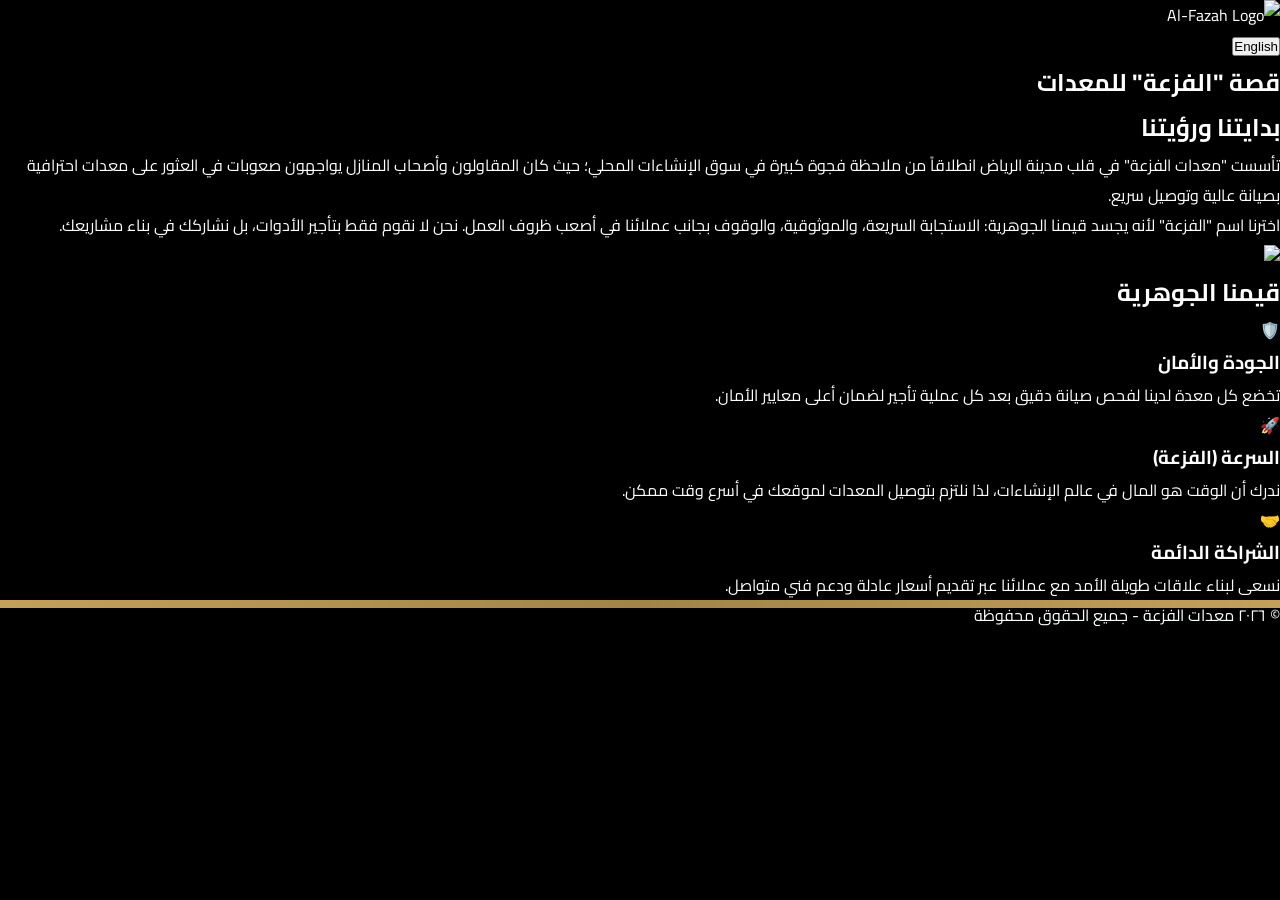
==== about.html @ 29d69b4f "Upload Al-Fazah website files" ====
<!DOCTYPE html>
<html lang="ar" dir="rtl">
<head>
    <meta charset="UTF-8">
    <meta name="viewport" content="width=device-width, initial-scale=1.0">
    <title>من نحن | Al-Fazah About Us</title>
    <link href="https://fonts.googleapis.com/css2?family=Cairo:wght@300;400;700;900&family=Montserrat:wght@300;400;700;900&display=swap" rel="stylesheet">
    <script src="https://cdn.tailwindcss.com"></script>
    <link rel="stylesheet" href="style.css">
</head>
<body class="ar bg-white">

    <nav class="fixed w-full z-50 glass border-b border-gray-200">
        <div class="max-w-7xl mx-auto px-4 h-20 flex justify-between items-center">
            <div class="flex items-center gap-4">
                <img src="images/logo.png" alt="Logo" class="h-12">
                <span class="text-navy font-bold text-xl uppercase font-english">Al-Fazah</span>
            </div>
            <div class="hidden md:flex space-x-8 space-x-reverse font-bold text-navy">
                <a href="index.html">الرئيسية</a>
                <a href="catalog.html">المعدات</a>
                <a href="about.html" class="text-gold">من نحن</a>
                <a href="contact.html">اتصل بنا</a>
            </div>
            <button onclick="toggleLang()" class="btn-primary py-2 px-4 text-sm">English</button>
        </div>
    </nav>

    <section class="pt-32 pb-20 bg-navy text-center px-4">
        <h1 class="text-4xl md:text-6xl font-black text-white mb-4">
            <span class="lang-ar">قصة "الفزعة" للمعدات</span>
            <span class="lang-en hidden">The Al-Fazah Story</span>
        </h1>
        <div class="h-1 w-32 bg-gold mx-auto"></div>
    </section>

    <section class="max-w-7xl mx-auto px-4 py-20 grid grid-cols-1 md:grid-cols-2 gap-16 items-center">
        <div>
            <h2 class="text-3xl font-black text-navy mb-6">
                <span class="lang-ar">بدايتنا ورؤيتنا</span>
                <span class="lang-en hidden">Our Origin & Vision</span>
            </h2>
            <div class="space-y-6 text-gray-600 leading-loose text-lg">
                <p class="lang-ar">
                    تأسست "معدات الفزعة" في قلب مدينة الرياض انطلاقاً من ملاحظة فجوة كبيرة في سوق الإنشاءات المحلي؛ حيث كان المقاولون وأصحاب المنازل يواجهون صعوبات في العثور على معدات احترافية بصيانة عالية وتوصيل سريع.
                </p>
                <p class="lang-ar">
                    اخترنا اسم "الفزعة" لأنه يجسد قيمنا الجوهرية: الاستجابة السريعة، والموثوقية، والوقوف بجانب عملائنا في أصعب ظروف العمل. نحن لا نقوم فقط بتأجير الأدوات، بل نشاركك في بناء مشاريعك.
                </p>
                <p class="lang-en hidden">
                    Al-Fazah Equipment was founded in the heart of Riyadh after identifying a major gap in the local construction market. Contractors and homeowners were struggling to find high-performance, well-maintained tools with reliable delivery.
                </p>
                <p class="lang-en hidden">
                    We chose the name "Al-Fazah" (meaning 'chivalrous assistance') because it embodies our core values: rapid response, reliability, and standing by our clients during their most critical project phases.
                </p>
            </div>
        </div>
        <div class="relative">
            <img src="https://images.unsplash.com/photo-1541888946425-d81bb19480c5?q=80&w=1000" class="rounded-3xl shadow-2xl">
            <div class="absolute -bottom-6 -right-6 bg-gold p-8 rounded-2xl shadow-xl hidden md:block">
                <span class="text-navy font-black text-4xl">+١٠ سنوات</span>
                <p class="text-navy font-bold">خبرة في القطاع</p>
            </div>
        </div>
    </section>

    <section class="bg-gray-50 py-24">
        <div class="max-w-7xl mx-auto px-4 text-center">
            <h2 class="text-4xl font-black text-navy mb-16">
                <span class="lang-ar">قيمنا الجوهرية</span>
                <span class="lang-en hidden">Our Core Values</span>
            </h2>
            <div class="grid grid-cols-1 md:grid-cols-3 gap-12">
                <div class="bg-white p-10 rounded-3xl shadow-sm hover:shadow-xl transition border-t-4 border-gold">
                    <div class="text-5xl mb-6">🛡️</div>
                    <h3 class="text-2xl font-bold text-navy mb-4 lang-ar">الجودة والأمان</h3>
                    <h3 class="text-2xl font-bold text-navy mb-4 lang-en hidden">Safety & Quality</h3>
                    <p class="text-gray-500 lang-ar">تخضع كل معدة لدينا لفحص صيانة دقيق بعد كل عملية تأجير لضمان أعلى معايير الأمان.</p>
                    <p class="text-gray-500 lang-en hidden">Every piece of equipment undergoes rigorous maintenance checks after every rental to ensure peak safety standards.</p>
                </div>
                <div class="bg-white p-10 rounded-3xl shadow-sm hover:shadow-xl transition border-t-4 border-navy">
                    <div class="text-5xl mb-6">🚀</div>
                    <h3 class="text-2xl font-bold text-navy mb-4 lang-ar">السرعة (الفزعة)</h3>
                    <h3 class="text-2xl font-bold text-navy mb-4 lang-en hidden">Speed (The Fazah)</h3>
                    <p class="text-gray-500 lang-ar">ندرك أن الوقت هو المال في عالم الإنشاءات، لذا نلتزم بتوصيل المعدات لموقعك في أسرع وقت ممكن.</p>
                    <p class="text-gray-500 lang-en hidden">We understand that time is money in construction. We commit to delivering tools to your site as fast as humanly possible.</p>
                </div>
                <div class="bg-white p-10 rounded-3xl shadow-sm hover:shadow-xl transition border-t-4 border-gold">
                    <div class="text-5xl mb-6">🤝</div>
                    <h3 class="text-2xl font-bold text-navy mb-4 lang-ar">الشراكة الدائمة</h3>
                    <h3 class="text-2xl font-bold text-navy mb-4 lang-en hidden">Lasting Partnerships</h3>
                    <p class="text-gray-500 lang-ar">نسعى لبناء علاقات طويلة الأمد مع عملائنا عبر تقديم أسعار عادلة ودعم فني متواصل.</p>
                    <p class="text-gray-500 lang-en hidden">We strive to build long-term relationships with our clients through fair pricing and continuous technical support.</p>
                </div>
            </div>
        </div>
    </section>

    <footer class="bg-navy py-12 px-4 border-t-4 border-gold text-center">
        <p class="text-white opacity-70">© ٢٠٢٦ معدات الفزعة - جميع الحقوق محفوظة</p>
    </footer>

    <script src="script.js"></script>
</body>
</html>
---- style.css ----
/* AL-FAZAH EQUIPMENT RENTALS - MASTER STYLESHEET 
   Theme: Industrial Black & Gold
   Bilingual: Arabic (RTL) & English (LTR)
*/

/* --- 1. VARIABLES & CORE --- */
:root {
    --gold: #c5a059;
    --gold-dark: #a38446;
    --black: #000000;
    --surface: #0a0a0a;
    --card-bg: #121212;
    --white: #ffffff;
    --gray-text: #888888;
    --border-color: rgba(197, 160, 89, 0.2);
    --font-ar: 'Cairo', sans-serif;
    --font-en: 'Montserrat', sans-serif;
    --transition: 0.4s cubic-bezier(0.165, 0.84, 0.44, 1);
}

/* --- 2. BASE RESET --- */
* {
    margin: 0;
    padding: 0;
    box-sizing: border-box;
}

html {
    scroll-behavior: smooth;
    overflow-x: hidden;
}

body {
    background-color: var(--black);
    color: var(--white);
    transition: background-color 0.5s ease;
}

body.ar { font-family: var(--font-ar); direction: rtl; }
body.en { font-family: var(--font-en); direction: ltr; }

/* --- 3. NAVIGATION --- */
.navbar {
    background: rgba(0, 0, 0, 0.9);
    backdrop-filter: blur(15px);
    border-bottom: 1px solid var(--border-color);
    transition: var(--transition);
}

.logo-icon {
    filter: drop-shadow(0 0 5px rgba(197, 160, 89, 0.5));
}

/* --- 4. HERO SECTION --- */
.hero-bg {
    background: linear-gradient(rgba(0, 0, 0, 0.75), rgba(0, 0, 0, 0.9)), 
                url('https://images.unsplash.com/photo-1581094794329-c8112a89af12?q=80&w=2000');
    background-size: cover;
    background-position: center;
    background-attachment: fixed;
}

.hero-title {
    line-height: 1.1;
    letter-spacing: -2px;
}

/* --- 5. COMPONENT: TOOL CARDS --- */
.tool-card {
    background: var(--card-bg);
    border: 1px solid rgba(255, 255, 255, 0.05);
    border-radius: 16px;
    transition: var(--transition);
    position: relative;
}

.tool-card::before {
    content: "";
    position: absolute;
    top: 0; left: 0; right: 0; bottom: 0;
    border-radius: 16px;
    border: 2px solid transparent;
    transition: var(--transition);
}

.tool-card:hover {
    transform: translateY(-10px);
    background: #181818;
}

.tool-card:hover::before {
    border-color: var(--gold);
}

.tool-img-container {
    height: 240px;
    overflow: hidden;
    border-radius: 14px 14px 0 0;
}

.tool-img {
    width: 100%;
    height: 100%;
    object-fit: cover;
    opacity: 0.8;
    transition: transform 0.6s ease;
}

.tool-card:hover .tool-img {
    transform: scale(1.1);
    opacity: 1;
}

/* --- 6. INTERACTIVE ELEMENTS --- */
.btn-gold {
    background: var(--gold);
    color: var(--black);
    position: relative;
    overflow: hidden;
    z-index: 1;
}

.btn-gold::after {
    content: "";
    position: absolute;
    bottom: 0; left: 0; width: 100%; height: 0;
    background: var(--white);
    transition: var(--transition);
    z-index: -1;
}

.btn-gold:hover::after {
    height: 100%;
}

.search-container {
    border: 2px solid var(--gold);
    box-shadow: 0 0 15px rgba(197, 160, 89, 0.1);
    transition: var(--transition);
}

.search-container:focus-within {
    box-shadow: 0 0 25px rgba(197, 160, 89, 0.3);
    border-color: var(--white);
}

/* --- 7. FAQ & ACCORDION --- */
.faq-item {
    background: #0f0f0f;
    border-right: 4px solid var(--gold);
    transition: var(--transition);
}

body.en .faq-item {
    border-right: none;
    border-left: 4px solid var(--gold);
}

.faq-item:hover {
    background: #151515;
    transform: translateX(-5px);
}

body.en .faq-item:hover {
    transform: translateX(5px);
}

/* --- 8. FOOTER STYLING --- */
footer {
    position: relative;
    overflow: hidden;
}

footer::before {
    content: "";
    position: absolute;
    top: 0; left: 0; width: 100%; height: 8px;
    background: linear-gradient(90deg, var(--gold), var(--gold-dark), var(--gold));
}

/* --- 9. ANIMATIONS --- */
@keyframes fadeInUp {
    from { opacity: 0; transform: translateY(30px); }
    to { opacity: 1; transform: translateY(0); }
}

.reveal {
    animation: fadeInUp 0.8s ease forwards;
}

/* --- 10. RESPONSIVE ADJUSTMENTS --- */
@media (max-width: 768px) {
    .navbar { height: 75px; }
    .hero-title { font-size: 3rem !important; }
    .tool-card { margin-bottom: 20px; }
    .wa-float {
        bottom: 20px;
        right: 20px;
        width: 55px;
        height: 55px;
    }
}

/* Utilities */
.hidden { display: none !important; }
.text-gold { color: var(--gold); }
.bg-surface { background-color: var(--surface); }
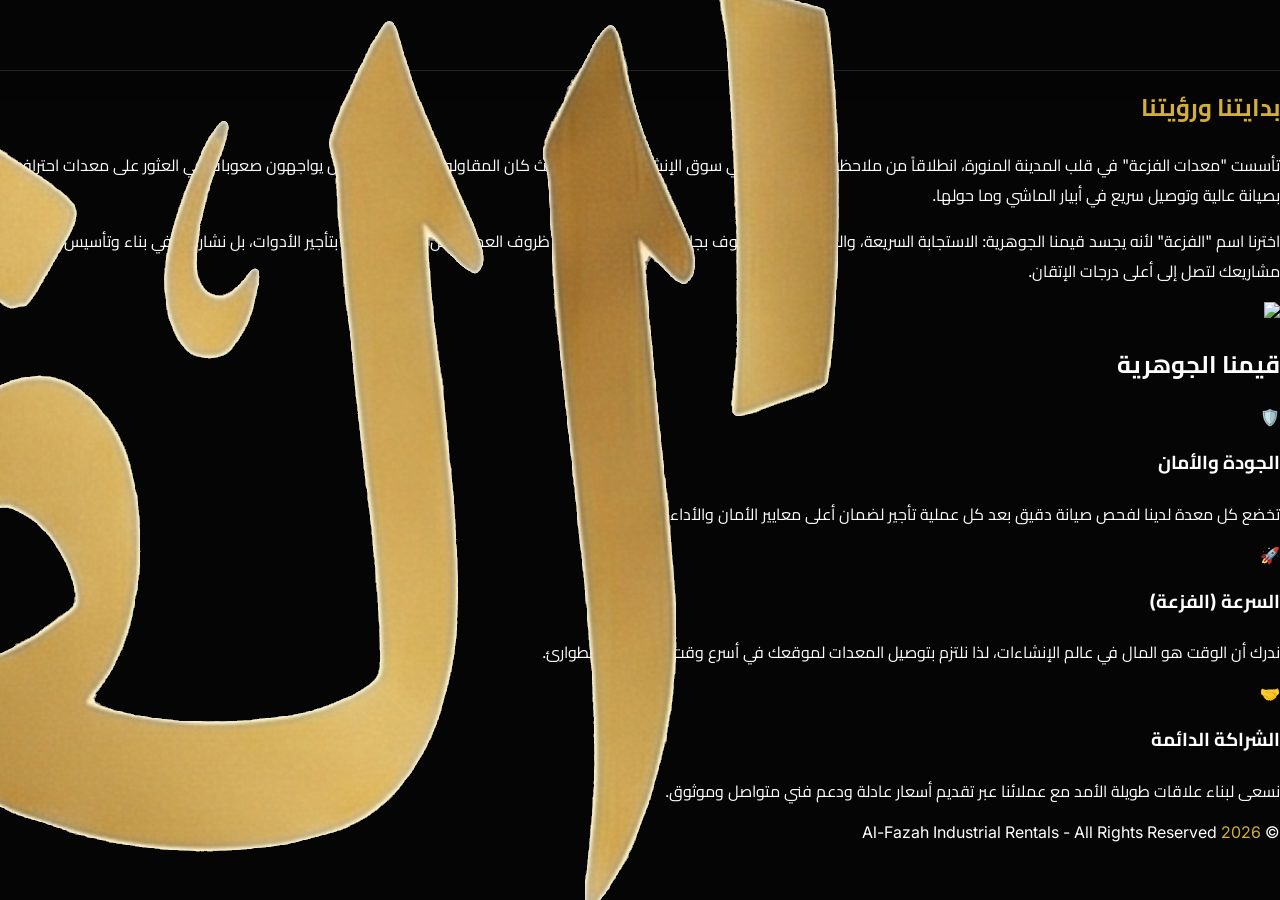
==== commit d7754048: "Maximized aesthetics, modern UI/UX with smooth animations and better structural organization" ====
--- a/about.html
+++ b/about.html
@@ -2,102 +2,147 @@
 <html lang="ar" dir="rtl">
 <head>
     <meta charset="UTF-8">
-    <meta name="viewport" content="width=device-width, initial-scale=1.0">
+    <meta name="viewport" content="width=device-width, initial-scale=1.0, maximum-scale=1.0, user-scalable=no">
     <title>من نحن | Al-Fazah About Us</title>
-    <link href="https://fonts.googleapis.com/css2?family=Cairo:wght@300;400;700;900&family=Montserrat:wght@300;400;700;900&display=swap" rel="stylesheet">
+    
+    <link href="https://fonts.googleapis.com/css2?family=Cairo:wght@400;700;900&family=Montserrat:wght@400;700;900&family=Inter:wght@400;700;900&display=swap" rel="stylesheet">
     <script src="https://cdn.tailwindcss.com"></script>
     <link rel="stylesheet" href="style.css">
+    <script>
+        tailwind.config = {
+            theme: {
+                extend: {
+                    colors: {
+                        gold: '#d4af37',
+                    }
+                }
+            }
+        }
+    </script>
 </head>
-<body class="ar bg-white">
+<body class="ar dark-theme">
 
-    <nav class="fixed w-full z-50 glass border-b border-gray-200">
-        <div class="max-w-7xl mx-auto px-4 h-20 flex justify-between items-center">
-            <div class="flex items-center gap-4">
-                <img src="images/logo.png" alt="Logo" class="h-12">
-                <span class="text-navy font-bold text-xl uppercase font-english">Al-Fazah</span>
-            </div>
-            <div class="hidden md:flex space-x-8 space-x-reverse font-bold text-navy">
-                <a href="index.html">الرئيسية</a>
-                <a href="catalog.html">المعدات</a>
-                <a href="about.html" class="text-gold">من نحن</a>
-                <a href="contact.html">اتصل بنا</a>
-            </div>
-            <button onclick="toggleLang()" class="btn-primary py-2 px-4 text-sm">English</button>
+    <nav class="navbar scrolled">
+        <div class="flex items-center gap-4">
+            <a href="index.html" class="flex items-center gap-3 hover:scale-105 transition-transform duration-300">
+                <img src="logo.png" alt="Logo" class="h-10 md:h-12 drop-shadow-md">
+                <span class="font-black text-2xl tracking-tight lang-ar text-gold">الفزعة</span>
+                <span class="font-black text-2xl tracking-widest lang-en hidden text-gold uppercase">FAZAH</span>
+            </a>
+        </div>
+        <div class="hidden md:flex gap-8 font-bold items-center">
+            <a href="index.html" class="hover:text-gold transition">الرئيسية <span class="lang-en hidden absolute -top-10">Home</span></a>
+            <a href="about.html" class="text-gold hover:text-white transition">من نحن <span class="lang-en hidden absolute -top-10">About</span></a>
+        </div>
+        <div class="flex items-center gap-3">
+            <button onclick="toggleTheme()" class="w-10 h-10 rounded-full border border-gold/50 flex items-center justify-center text-gold hover:bg-gold hover:text-black transition shadow-[0_0_15px_rgba(212,175,55,0.2)]" id="theme-icon">
+                <svg class="w-5 h-5 mx-auto" fill="none" stroke="currentColor" viewBox="0 0 24 24"><path stroke-linecap="round" stroke-linejoin="round" stroke-width="2" d="M20.354 15.354A9 9 0 018.646 3.646 9.003 9.003 0 0012 21a9.003 9.003 0 008.354-5.646z"></path></svg>
+            </button>
+            <button onclick="toggleLang()" class="px-5 py-2 border border-gold rounded-full text-xs font-black text-gold lang-switch-btn hover:bg-gold hover:text-black transition shadow-[0_0_15px_rgba(212,175,55,0.2)] uppercase tracking-wider">English</button>
         </div>
     </nav>
 
-    <section class="pt-32 pb-20 bg-navy text-center px-4">
-        <h1 class="text-4xl md:text-6xl font-black text-white mb-4">
-            <span class="lang-ar">قصة "الفزعة" للمعدات</span>
-            <span class="lang-en hidden">The Al-Fazah Story</span>
-        </h1>
-        <div class="h-1 w-32 bg-gold mx-auto"></div>
+    <section class="pt-32 pb-20 bg-[var(--bg-secondary)] border-b border-[var(--border)] text-center px-4 relative overflow-hidden">
+        <div class="absolute inset-0 bg-[url('https://images.unsplash.com/photo-1541888946425-d81bb19480c5?q=80&w=2000')] bg-cover bg-center opacity-10"></div>
+        <div class="absolute inset-0 bg-gradient-to-t from-[var(--bg-secondary)] to-transparent"></div>
+        
+        <div class="relative z-10 reveal">
+            <h1 class="text-5xl md:text-7xl font-black mb-6 mt-10">
+                <span class="lang-ar text-transparent bg-clip-text bg-gradient-to-r from-gold to-yellow-500">قصة معدات الفزعة</span>
+                <span class="lang-en hidden text-transparent bg-clip-text bg-gradient-to-r from-gold to-yellow-500 uppercase tracking-tight">The Al-Fazah Story</span>
+            </h1>
+            <div class="h-1.5 w-32 bg-gold mx-auto rounded-full shadow-[0_0_15px_rgba(212,175,55,0.6)]"></div>
+        </div>
     </section>
 
-    <section class="max-w-7xl mx-auto px-4 py-20 grid grid-cols-1 md:grid-cols-2 gap-16 items-center">
-        <div>
-            <h2 class="text-3xl font-black text-navy mb-6">
+    <section class="max-w-7xl mx-auto px-6 py-24 grid grid-cols-1 md:grid-cols-2 gap-16 items-center">
+        <div class="reveal delay-100">
+            <h2 class="text-4xl font-black mb-8 text-gold drop-shadow-sm">
                 <span class="lang-ar">بدايتنا ورؤيتنا</span>
-                <span class="lang-en hidden">Our Origin & Vision</span>
+                <span class="lang-en hidden tracking-tight">Our Origin & Vision</span>
             </h2>
-            <div class="space-y-6 text-gray-600 leading-loose text-lg">
+            <div class="space-y-6 text-[var(--text-main)] opacity-80 leading-loose text-lg font-bold">
                 <p class="lang-ar">
-                    تأسست "معدات الفزعة" في قلب مدينة الرياض انطلاقاً من ملاحظة فجوة كبيرة في سوق الإنشاءات المحلي؛ حيث كان المقاولون وأصحاب المنازل يواجهون صعوبات في العثور على معدات احترافية بصيانة عالية وتوصيل سريع.
+                    تأسست "معدات الفزعة" في قلب المدينة المنورة، انطلاقاً من ملاحظة فجوة كبيرة في سوق الإنشاءات المحلي؛ حيث كان المقاولون وأصحاب المنازل يواجهون صعوبات في العثور على معدات احترافية بصيانة عالية وتوصيل سريع في أبيار الماشي وما حولها.
                 </p>
                 <p class="lang-ar">
-                    اخترنا اسم "الفزعة" لأنه يجسد قيمنا الجوهرية: الاستجابة السريعة، والموثوقية، والوقوف بجانب عملائنا في أصعب ظروف العمل. نحن لا نقوم فقط بتأجير الأدوات، بل نشاركك في بناء مشاريعك.
+                    اخترنا اسم "الفزعة" لأنه يجسد قيمنا الجوهرية: الاستجابة السريعة، والموثوقية، والوقوف بجانب عملائنا في أصعب ظروف العمل. نحن لا نقوم فقط بتأجير الأدوات، بل نشاركك في بناء وتأسيس مشاريعك لتصل إلى أعلى درجات الإتقان.
                 </p>
                 <p class="lang-en hidden">
-                    Al-Fazah Equipment was founded in the heart of Riyadh after identifying a major gap in the local construction market. Contractors and homeowners were struggling to find high-performance, well-maintained tools with reliable delivery.
+                    Al-Fazah Equipment was founded in the heart of Medina, specifically identifying a major gap around Abyar Al Mashi. Contractors and homeowners were struggling to find high-performance, well-maintained tools with reliable and swift delivery.
                 </p>
                 <p class="lang-en hidden">
-                    We chose the name "Al-Fazah" (meaning 'chivalrous assistance') because it embodies our core values: rapid response, reliability, and standing by our clients during their most critical project phases.
+                    We chose the name "Al-Fazah" (meaning 'chivalrous assistance' in Arabic) because it perfectly embodies our core values: rapid response, reliability, and standing unconditionally by our clients during their most critical project phases.
                 </p>
             </div>
         </div>
-        <div class="relative">
-            <img src="https://images.unsplash.com/photo-1541888946425-d81bb19480c5?q=80&w=1000" class="rounded-3xl shadow-2xl">
-            <div class="absolute -bottom-6 -right-6 bg-gold p-8 rounded-2xl shadow-xl hidden md:block">
-                <span class="text-navy font-black text-4xl">+١٠ سنوات</span>
-                <p class="text-navy font-bold">خبرة في القطاع</p>
+        <div class="relative reveal delay-200">
+            <div class="absolute -inset-4 bg-gradient-to-tr from-gold/30 to-transparent rounded-3xl blur-xl"></div>
+            <img src="https://images.unsplash.com/photo-1541888946425-d81bb19480c5?q=80&w=1000" class="rounded-3xl shadow-[0_20px_50px_rgba(0,0,0,0.5)] relative z-10 border border-white/10">
+            <div class="absolute -bottom-10 -right-10 bg-gradient-to-br from-gold to-yellow-600 p-8 rounded-3xl shadow-2xl hidden lg:block z-20 border border-yellow-300/30 transform hover:-translate-y-2 transition duration-500">
+                <span class="text-black font-black text-5xl tabular-nums leading-none">+١٠</span>
+                <p class="text-black/80 font-black mt-2 text-lg leading-tight w-24">
+                    <span class="lang-ar">سنوات خبرة</span>
+                    <span class="lang-en hidden leading-tight">Years<br>Exp</span>
+                </p>
             </div>
         </div>
     </section>
 
-    <section class="bg-gray-50 py-24">
-        <div class="max-w-7xl mx-auto px-4 text-center">
-            <h2 class="text-4xl font-black text-navy mb-16">
+    <section class="bg-[var(--bg-secondary)] py-32 border-y border-[var(--border)] overflow-hidden">
+        <div class="max-w-7xl mx-auto px-6 text-center">
+            <h2 class="text-4xl md:text-5xl font-black mb-20 text-transparent bg-clip-text bg-gradient-to-r from-gold to-yellow-500 reveal">
                 <span class="lang-ar">قيمنا الجوهرية</span>
-                <span class="lang-en hidden">Our Core Values</span>
+                <span class="lang-en hidden uppercase tracking-widest">Our Core Values</span>
             </h2>
-            <div class="grid grid-cols-1 md:grid-cols-3 gap-12">
-                <div class="bg-white p-10 rounded-3xl shadow-sm hover:shadow-xl transition border-t-4 border-gold">
-                    <div class="text-5xl mb-6">🛡️</div>
-                    <h3 class="text-2xl font-bold text-navy mb-4 lang-ar">الجودة والأمان</h3>
-                    <h3 class="text-2xl font-bold text-navy mb-4 lang-en hidden">Safety & Quality</h3>
-                    <p class="text-gray-500 lang-ar">تخضع كل معدة لدينا لفحص صيانة دقيق بعد كل عملية تأجير لضمان أعلى معايير الأمان.</p>
-                    <p class="text-gray-500 lang-en hidden">Every piece of equipment undergoes rigorous maintenance checks after every rental to ensure peak safety standards.</p>
+            
+            <div class="grid grid-cols-1 md:grid-cols-3 gap-10">
+                <div class="bg-[var(--bg-card)] p-12 rounded-3xl shadow-lg border border-[var(--border)] hover:-translate-y-4 hover:border-gold hover:shadow-[0_20px_40px_rgba(212,175,55,0.15)] transition-all duration-500 relative group reveal delay-100">
+                    <div class="absolute top-0 left-0 w-full h-1 bg-gradient-to-r from-transparent via-gold to-transparent opacity-0 group-hover:opacity-100 transition duration-500"></div>
+                    <div class="text-6xl mb-8 group-hover:scale-110 transition-transform duration-500 drop-shadow-[0_0_15px_rgba(212,175,55,0.4)]">🛡️</div>
+                    <h3 class="text-2xl font-black text-[var(--text-main)] mb-6">
+                        <span class="lang-ar">الجودة والأمان</span>
+                        <span class="lang-en hidden">Safety & Quality</span>
+                    </h3>
+                    <p class="text-[var(--text-main)] opacity-60 font-bold leading-relaxed">
+                        <span class="lang-ar">تخضع كل معدة لدينا لفحص صيانة دقيق بعد كل عملية تأجير لضمان أعلى معايير الأمان والأداء الصارم.</span>
+                        <span class="lang-en hidden">Every piece of equipment undergoes rigorous maintenance checks after every rental to ensure absolute peak safety standards.</span>
+                    </p>
                 </div>
-                <div class="bg-white p-10 rounded-3xl shadow-sm hover:shadow-xl transition border-t-4 border-navy">
-                    <div class="text-5xl mb-6">🚀</div>
-                    <h3 class="text-2xl font-bold text-navy mb-4 lang-ar">السرعة (الفزعة)</h3>
-                    <h3 class="text-2xl font-bold text-navy mb-4 lang-en hidden">Speed (The Fazah)</h3>
-                    <p class="text-gray-500 lang-ar">ندرك أن الوقت هو المال في عالم الإنشاءات، لذا نلتزم بتوصيل المعدات لموقعك في أسرع وقت ممكن.</p>
-                    <p class="text-gray-500 lang-en hidden">We understand that time is money in construction. We commit to delivering tools to your site as fast as humanly possible.</p>
+                
+                <div class="bg-[var(--bg-card)] p-12 rounded-3xl shadow-lg border border-[var(--border)] hover:-translate-y-4 hover:border-gold hover:shadow-[0_20px_40px_rgba(212,175,55,0.15)] transition-all duration-500 relative group reveal delay-200">
+                    <div class="absolute top-0 left-0 w-full h-1 bg-gradient-to-r from-transparent via-gold to-transparent opacity-0 group-hover:opacity-100 transition duration-500"></div>
+                    <div class="text-6xl mb-8 group-hover:scale-110 transition-transform duration-500 drop-shadow-[0_0_15px_rgba(212,175,55,0.4)]">🚀</div>
+                    <h3 class="text-2xl font-black text-[var(--text-main)] mb-6">
+                        <span class="lang-ar">السرعة (الفزعة)</span>
+                        <span class="lang-en hidden">Speed (The Fazah)</span>
+                    </h3>
+                    <p class="text-[var(--text-main)] opacity-60 font-bold leading-relaxed">
+                        <span class="lang-ar">ندرك أن الوقت هو المال في عالم الإنشاءات، لذا نلتزم بتوصيل المعدات لموقعك في أسرع وقت وتلبية نداء الطوارئ.</span>
+                        <span class="lang-en hidden">Time is money in construction. We commit to delivering standard tools to your site as fast as humanly possible.</span>
+                    </p>
                 </div>
-                <div class="bg-white p-10 rounded-3xl shadow-sm hover:shadow-xl transition border-t-4 border-gold">
-                    <div class="text-5xl mb-6">🤝</div>
-                    <h3 class="text-2xl font-bold text-navy mb-4 lang-ar">الشراكة الدائمة</h3>
-                    <h3 class="text-2xl font-bold text-navy mb-4 lang-en hidden">Lasting Partnerships</h3>
-                    <p class="text-gray-500 lang-ar">نسعى لبناء علاقات طويلة الأمد مع عملائنا عبر تقديم أسعار عادلة ودعم فني متواصل.</p>
-                    <p class="text-gray-500 lang-en hidden">We strive to build long-term relationships with our clients through fair pricing and continuous technical support.</p>
+                
+                <div class="bg-[var(--bg-card)] p-12 rounded-3xl shadow-lg border border-[var(--border)] hover:-translate-y-4 hover:border-gold hover:shadow-[0_20px_40px_rgba(212,175,55,0.15)] transition-all duration-500 relative group reveal delay-300">
+                    <div class="absolute top-0 left-0 w-full h-1 bg-gradient-to-r from-transparent via-gold to-transparent opacity-0 group-hover:opacity-100 transition duration-500"></div>
+                    <div class="text-6xl mb-8 group-hover:scale-110 transition-transform duration-500 drop-shadow-[0_0_15px_rgba(212,175,55,0.4)]">🤝</div>
+                    <h3 class="text-2xl font-black text-[var(--text-main)] mb-6">
+                        <span class="lang-ar">الشراكة الدائمة</span>
+                        <span class="lang-en hidden">Lasting Partners</span>
+                    </h3>
+                    <p class="text-[var(--text-main)] opacity-60 font-bold leading-relaxed">
+                        <span class="lang-ar">نسعى لبناء علاقات طويلة الأمد مع عملائنا عبر تقديم أسعار عادلة ودعم فني متواصل وموثوق.</span>
+                        <span class="lang-en hidden">We strive to build long-lasting relationships with our clients through fair pricing, transparent deals, and solid support.</span>
+                    </p>
                 </div>
             </div>
         </div>
     </section>
 
-    <footer class="bg-navy py-12 px-4 border-t-4 border-gold text-center">
-        <p class="text-white opacity-70">© ٢٠٢٦ معدات الفزعة - جميع الحقوق محفوظة</p>
+    <footer class="bg-[#050505] border-t border-gold/20 pt-10 pb-10 px-6 text-center text-gray-400">
+        <p class="text-xs font-black tracking-widest opacity-60">
+            © <span class="text-gold">2026</span> Al-Fazah Industrial Rentals - All Rights Reserved
+        </p>
     </footer>
 
     <script src="script.js"></script>
--- a/style.css
+++ b/style.css
@@ -1,207 +1,176 @@
-/* AL-FAZAH EQUIPMENT RENTALS - MASTER STYLESHEET 
-   Theme: Industrial Black & Gold
-   Bilingual: Arabic (RTL) & English (LTR)
-*/
-
-/* --- 1. VARIABLES & CORE --- */
+/* --- ROOT VARIABLES --- */
 :root {
-    --gold: #c5a059;
-    --gold-dark: #a38446;
-    --black: #000000;
-    --surface: #0a0a0a;
-    --card-bg: #121212;
-    --white: #ffffff;
-    --gray-text: #888888;
-    --border-color: rgba(197, 160, 89, 0.2);
-    --font-ar: 'Cairo', sans-serif;
-    --font-en: 'Montserrat', sans-serif;
-    --transition: 0.4s cubic-bezier(0.165, 0.84, 0.44, 1);
+    --gold: #d4af37;
+    --gold-dark: #b5952f;
+    --transition: 0.4s cubic-bezier(0.4, 0, 0.2, 1);
 }
 
-/* --- 2. BASE RESET --- */
-* {
-    margin: 0;
-    padding: 0;
-    box-sizing: border-box;
+body.dark-theme {
+    --bg-primary: #050505;
+    --bg-secondary: #0a0a0a;
+    --bg-card: #141414;
+    --text-main: #ffffff;
+    --border: #222222;
+    --nav-bg: rgba(5, 5, 5, 0.7);
+    --hero-overlay: rgba(0, 0, 0, 0.85);
 }
 
-html {
-    scroll-behavior: smooth;
-    overflow-x: hidden;
+body.light-theme {
+    --bg-primary: #ffffff;
+    --bg-secondary: #f4f4f5;
+    --bg-card: #ffffff;
+    --text-main: #09090b;
+    --border: #e4e4e7;
+    --nav-bg: rgba(255, 255, 255, 0.85);
+    --hero-overlay: rgba(255, 255, 255, 0.8);
 }
 
 body {
-    background-color: var(--black);
-    color: var(--white);
-    transition: background-color 0.5s ease;
+    background-color: var(--bg-primary);
+    color: var(--text-main);
+    transition: background-color var(--transition), color var(--transition);
+    font-family: 'Inter', 'Cairo', sans-serif;
+    margin: 0;
+    overflow-x: hidden;
+    scroll-behavior: smooth;
+    -webkit-tap-highlight-color: transparent;
 }
 
-body.ar { font-family: var(--font-ar); direction: rtl; }
-body.en { font-family: var(--font-en); direction: ltr; }
-
-/* --- 3. NAVIGATION --- */
-.navbar {
-    background: rgba(0, 0, 0, 0.9);
-    backdrop-filter: blur(15px);
-    border-bottom: 1px solid var(--border-color);
-    transition: var(--transition);
+/* Custom Scrollbar */
+::-webkit-scrollbar {
+    width: 10px;
+}
+::-webkit-scrollbar-track {
+    background: var(--bg-primary);
+}
+::-webkit-scrollbar-thumb {
+    background: #333;
+    border-radius: 5px;
+}
+::-webkit-scrollbar-thumb:hover {
+    background: var(--gold);
 }
 
-.logo-icon {
-    filter: drop-shadow(0 0 5px rgba(197, 160, 89, 0.5));
+body.en { font-family: 'Montserrat', sans-serif; }
+
+/* Letter spacing for Arabic and English */
+.ar .location-text { letter-spacing: 0px; word-spacing: 2px; }
+.en .location-text { letter-spacing: 1.5px; }
+
+/* text-gold override for Tailwind */
+.text-gold { color: var(--gold); }
+.bg-gold { background-color: var(--gold); }
+.border-gold { border-color: var(--gold); }
+
+/* --- PREMIUM TURBO LOADER --- */
+#loader-wrapper {
+    position: fixed;
+    inset: 0;
+    background: #000;
+    display: flex;
+    flex-direction: column;
+    justify-content: center;
+    align-items: center;
+    z-index: 99999;
+    transition: opacity 0.8s ease, visibility 0.8s ease;
 }
 
-/* --- 4. HERO SECTION --- */
-.hero-bg {
-    background: linear-gradient(rgba(0, 0, 0, 0.75), rgba(0, 0, 0, 0.9)), 
-                url('https://images.unsplash.com/photo-1581094794329-c8112a89af12?q=80&w=2000');
-    background-size: cover;
-    background-position: center;
-    background-attachment: fixed;
+.loader-content { 
+    position: relative;
+    display: flex;
+    justify-content: center;
+    align-items: center;
+    width: 150px;
+    height: 150px;
 }
 
-.hero-title {
-    line-height: 1.1;
-    letter-spacing: -2px;
+.spinner {
+    position: absolute;
+    width: 130px; 
+    height: 130px;
+    border: 3px solid rgba(212, 175, 55, 0.1);
+    border-top: 3px solid var(--gold);
+    border-radius: 50%;
+    animation: spin 1s cubic-bezier(0.68, -0.55, 0.265, 1.55) infinite;
 }
 
-/* --- 5. COMPONENT: TOOL CARDS --- */
-.tool-card {
-    background: var(--card-bg);
-    border: 1px solid rgba(255, 255, 255, 0.05);
-    border-radius: 16px;
-    transition: var(--transition);
-    position: relative;
+.loader-logo { 
+    width: 70px; 
+    z-index: 10;
+    filter: drop-shadow(0 0 15px rgba(212, 175, 55, 0.5));
+    animation: pulse 1.5s ease-in-out infinite;
 }
 
-.tool-card::before {
-    content: "";
-    position: absolute;
-    top: 0; left: 0; right: 0; bottom: 0;
-    border-radius: 16px;
-    border: 2px solid transparent;
-    transition: var(--transition);
+@keyframes spin { 0% { transform: rotate(0deg); } 100% { transform: rotate(360deg); } }
+@keyframes pulse { 0%, 100% { transform: scale(1); opacity: 0.7; } 50% { transform: scale(1.15); opacity: 1; filter: drop-shadow(0 0 25px rgba(212, 175, 55, 0.8)); } }
+#loader-wrapper.fade-out { opacity: 0; visibility: hidden; }
+
+/* --- UI COMPONENTS --- */
+.navbar {
+    background: var(--nav-bg);
+    backdrop-filter: blur(16px);
+    -webkit-backdrop-filter: blur(16px);
+    border-bottom: 1px solid var(--border);
+    height: 80px;
+    position: fixed;
+    width: 100%; top: 0; z-index: 1000;
+    display: flex; align-items: center; justify-content: space-between;
+    padding: 0 5%;
+    transition: all 0.3s ease;
+}
+.navbar.scrolled {
+    height: 70px;
+    background: var(--bg-primary);
+    box-shadow: 0 4px 30px rgba(0, 0, 0, 0.1);
 }
 
-.tool-card:hover {
-    transform: translateY(-10px);
-    background: #181818;
+.btn-gold {
+    background: linear-gradient(135deg, var(--gold), var(--gold-dark));
+    color: #000;
+    padding: 14px 32px;
+    border-radius: 12px;
+    font-weight: 900;
+    display: inline-block;
+    transition: 0.4s ease-out;
+    cursor: pointer;
+    border: none;
+    text-transform: uppercase;
+    letter-spacing: 1px;
+}
+.btn-gold:hover {
+    transform: translateY(-3px) scale(1.02);
+    box-shadow: 0 10px 25px rgba(212, 175, 55, 0.4);
+}
+.btn-gold:active {
+    transform: translateY(1px);
 }
 
-.tool-card:hover::before {
+.hidden { display: none !important; }
+
+/* Reveal Animation Classes */
+.reveal {
+    opacity: 0;
+    transform: translateY(40px);
+    transition: all 0.8s cubic-bezier(0.5, 0, 0, 1);
+}
+.reveal.active {
+    opacity: 1;
+    transform: translateY(0);
+}
+.delay-100 { transition-delay: 100ms; }
+.delay-200 { transition-delay: 200ms; }
+.delay-300 { transition-delay: 300ms; }
+/* Tool cards */
+.tool-card {
+    background: var(--bg-card);
+    border: 1px solid var(--border);
+    border-radius: 24px;
+    overflow: hidden;
+    transition: all 0.4s ease;
+    box-shadow: 0 10px 30px -10px rgba(0,0,0,0.5);
+}
+.tool-card:hover {
     border-color: var(--gold);
-}
-
-.tool-img-container {
-    height: 240px;
-    overflow: hidden;
-    border-radius: 14px 14px 0 0;
-}
-
-.tool-img {
-    width: 100%;
-    height: 100%;
-    object-fit: cover;
-    opacity: 0.8;
-    transition: transform 0.6s ease;
-}
-
-.tool-card:hover .tool-img {
-    transform: scale(1.1);
-    opacity: 1;
-}
-
-/* --- 6. INTERACTIVE ELEMENTS --- */
-.btn-gold {
-    background: var(--gold);
-    color: var(--black);
-    position: relative;
-    overflow: hidden;
-    z-index: 1;
-}
-
-.btn-gold::after {
-    content: "";
-    position: absolute;
-    bottom: 0; left: 0; width: 100%; height: 0;
-    background: var(--white);
-    transition: var(--transition);
-    z-index: -1;
-}
-
-.btn-gold:hover::after {
-    height: 100%;
-}
-
-.search-container {
-    border: 2px solid var(--gold);
-    box-shadow: 0 0 15px rgba(197, 160, 89, 0.1);
-    transition: var(--transition);
-}
-
-.search-container:focus-within {
-    box-shadow: 0 0 25px rgba(197, 160, 89, 0.3);
-    border-color: var(--white);
-}
-
-/* --- 7. FAQ & ACCORDION --- */
-.faq-item {
-    background: #0f0f0f;
-    border-right: 4px solid var(--gold);
-    transition: var(--transition);
-}
-
-body.en .faq-item {
-    border-right: none;
-    border-left: 4px solid var(--gold);
-}
-
-.faq-item:hover {
-    background: #151515;
-    transform: translateX(-5px);
-}
-
-body.en .faq-item:hover {
-    transform: translateX(5px);
-}
-
-/* --- 8. FOOTER STYLING --- */
-footer {
-    position: relative;
-    overflow: hidden;
-}
-
-footer::before {
-    content: "";
-    position: absolute;
-    top: 0; left: 0; width: 100%; height: 8px;
-    background: linear-gradient(90deg, var(--gold), var(--gold-dark), var(--gold));
-}
-
-/* --- 9. ANIMATIONS --- */
-@keyframes fadeInUp {
-    from { opacity: 0; transform: translateY(30px); }
-    to { opacity: 1; transform: translateY(0); }
-}
-
-.reveal {
-    animation: fadeInUp 0.8s ease forwards;
-}
-
-/* --- 10. RESPONSIVE ADJUSTMENTS --- */
-@media (max-width: 768px) {
-    .navbar { height: 75px; }
-    .hero-title { font-size: 3rem !important; }
-    .tool-card { margin-bottom: 20px; }
-    .wa-float {
-        bottom: 20px;
-        right: 20px;
-        width: 55px;
-        height: 55px;
-    }
-}
-
-/* Utilities */
-.hidden { display: none !important; }
-.text-gold { color: var(--gold); }
-.bg-surface { background-color: var(--surface); }+    transform: translateY(-8px);
+    box-shadow: 0 20px 40px -10px rgba(212, 175, 55, 0.2);
+}
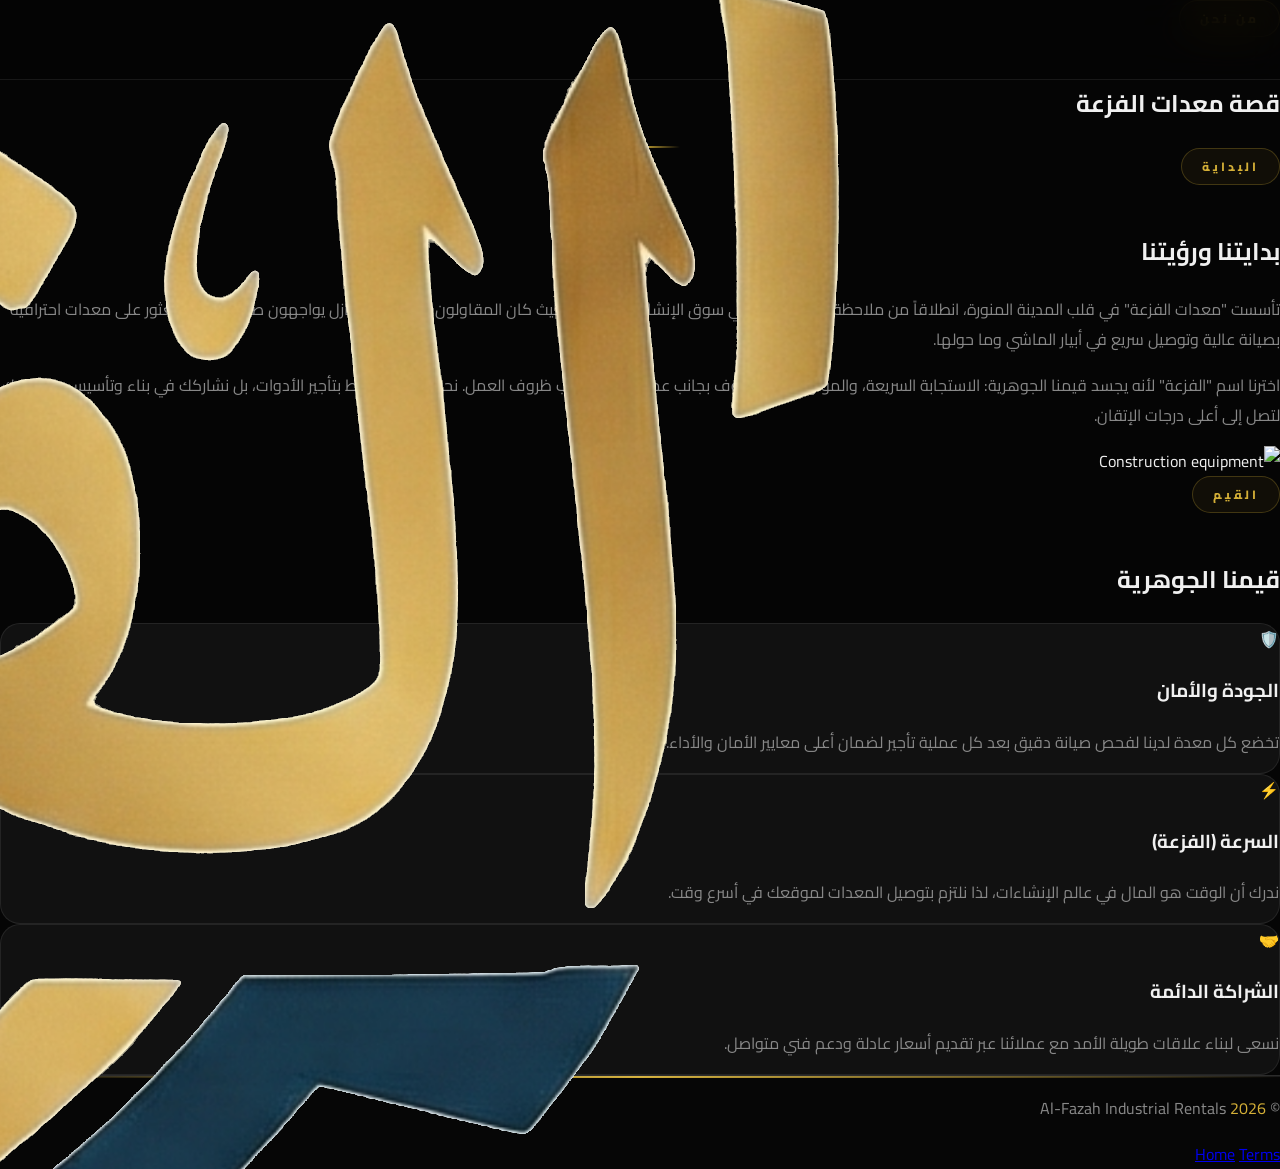
==== commit 6f8e0a34: "Premium overhaul: theme-aware footer, stats counters, CTA section, polished design system - Footer n" ====
--- a/about.html
+++ b/about.html
@@ -2,10 +2,13 @@
 <html lang="ar" dir="rtl">
 <head>
     <meta charset="UTF-8">
-    <meta name="viewport" content="width=device-width, initial-scale=1.0, maximum-scale=1.0, user-scalable=no">
+    <meta name="viewport" content="width=device-width, initial-scale=1.0">
+    <meta name="description" content="About Al-Fazah Industrial Equipment Rentals — our story, core values and mission in Abyar Al Mashi, Medina.">
     <title>من نحن | Al-Fazah About Us</title>
     
-    <link href="https://fonts.googleapis.com/css2?family=Cairo:wght@400;700;900&family=Montserrat:wght@400;700;900&family=Inter:wght@400;700;900&display=swap" rel="stylesheet">
+    <link rel="preconnect" href="https://fonts.googleapis.com">
+    <link rel="preconnect" href="https://fonts.gstatic.com" crossorigin>
+    <link href="https://fonts.googleapis.com/css2?family=Cairo:wght@400;700;900&family=Montserrat:wght@400;700;900&display=swap" rel="stylesheet">
     <script src="https://cdn.tailwindcss.com"></script>
     <link rel="stylesheet" href="style.css">
     <script>
@@ -14,6 +17,7 @@
                 extend: {
                     colors: {
                         gold: '#d4af37',
+                        'gold-dark': '#b5952f',
                     }
                 }
             }
@@ -22,46 +26,68 @@
 </head>
 <body class="ar dark-theme">
 
-    <nav class="navbar scrolled">
+    <!-- ── NAVBAR ── -->
+    <nav class="navbar scrolled" id="main-nav">
         <div class="flex items-center gap-4">
-            <a href="index.html" class="flex items-center gap-3 hover:scale-105 transition-transform duration-300">
-                <img src="logo.png" alt="Logo" class="h-10 md:h-12 drop-shadow-md">
-                <span class="font-black text-2xl tracking-tight lang-ar text-gold">الفزعة</span>
-                <span class="font-black text-2xl tracking-widest lang-en hidden text-gold uppercase">FAZAH</span>
+            <a href="index.html" class="flex items-center gap-3 group">
+                <img src="logo.png" alt="Logo" class="h-10 md:h-11 group-hover:scale-105 transition-transform duration-300 drop-shadow-md">
+                <div>
+                    <span class="font-black text-xl md:text-2xl tracking-tight lang-ar text-gold block leading-tight">الفزعة</span>
+                    <span class="font-black text-xl md:text-2xl tracking-[0.2em] lang-en hidden text-gold uppercase block leading-tight">FAZAH</span>
+                    <span class="text-[10px] text-muted font-bold uppercase tracking-[0.15em] hidden md:block">Industrial Rentals</span>
+                </div>
             </a>
         </div>
-        <div class="hidden md:flex gap-8 font-bold items-center">
-            <a href="index.html" class="hover:text-gold transition">الرئيسية <span class="lang-en hidden absolute -top-10">Home</span></a>
-            <a href="about.html" class="text-gold hover:text-white transition">من نحن <span class="lang-en hidden absolute -top-10">About</span></a>
+        
+        <div class="hidden md:flex gap-8 font-bold items-center text-sm uppercase tracking-wider">
+            <a href="index.html" class="hover:text-gold transition relative after:absolute after:bottom-[-4px] after:left-0 after:w-0 hover:after:w-full after:h-[2px] after:bg-gold after:rounded after:transition-all">
+                <span class="lang-ar">الرئيسية</span>
+                <span class="lang-en hidden">Home</span>
+            </a>
+            <a href="about.html" class="text-gold transition relative after:absolute after:bottom-[-4px] after:left-0 after:w-full after:h-[2px] after:bg-gold after:rounded">
+                <span class="lang-ar">من نحن</span>
+                <span class="lang-en hidden">About</span>
+            </a>
         </div>
+        
         <div class="flex items-center gap-3">
-            <button onclick="toggleTheme()" class="w-10 h-10 rounded-full border border-gold/50 flex items-center justify-center text-gold hover:bg-gold hover:text-black transition shadow-[0_0_15px_rgba(212,175,55,0.2)]" id="theme-icon">
-                <svg class="w-5 h-5 mx-auto" fill="none" stroke="currentColor" viewBox="0 0 24 24"><path stroke-linecap="round" stroke-linejoin="round" stroke-width="2" d="M20.354 15.354A9 9 0 018.646 3.646 9.003 9.003 0 0012 21a9.003 9.003 0 008.354-5.646z"></path></svg>
+            <button onclick="toggleTheme()" id="theme-icon" class="w-10 h-10 rounded-full border border-[var(--border-strong)] flex items-center justify-center text-gold hover:bg-gold hover:text-black transition-all duration-300" aria-label="Toggle theme">
+                <svg class="w-5 h-5" fill="none" stroke="currentColor" stroke-width="2" viewBox="0 0 24 24"><path stroke-linecap="round" stroke-linejoin="round" d="M20.354 15.354A9 9 0 018.646 3.646 9.003 9.003 0 0012 21a9.003 9.003 0 008.354-5.646z"/></svg>
             </button>
-            <button onclick="toggleLang()" class="px-5 py-2 border border-gold rounded-full text-xs font-black text-gold lang-switch-btn hover:bg-gold hover:text-black transition shadow-[0_0_15px_rgba(212,175,55,0.2)] uppercase tracking-wider">English</button>
+            <button onclick="toggleLang()" class="px-5 py-2 border border-[var(--border-strong)] rounded-full text-xs font-black text-gold lang-switch-btn hover:bg-gold hover:text-black transition-all duration-300 uppercase tracking-wider" aria-label="Toggle language">English</button>
         </div>
     </nav>
 
-    <section class="pt-32 pb-20 bg-[var(--bg-secondary)] border-b border-[var(--border)] text-center px-4 relative overflow-hidden">
-        <div class="absolute inset-0 bg-[url('https://images.unsplash.com/photo-1541888946425-d81bb19480c5?q=80&w=2000')] bg-cover bg-center opacity-10"></div>
+    <!-- ── HEADER ── -->
+    <section class="pt-32 pb-20 bg-[var(--bg-secondary)] text-center px-6 relative overflow-hidden border-b border-[var(--border)]">
+        <div class="absolute inset-0 bg-[url('https://images.unsplash.com/photo-1541888946425-d81bb19480c5?q=80&w=2000')] bg-cover bg-center opacity-[0.04]"></div>
         <div class="absolute inset-0 bg-gradient-to-t from-[var(--bg-secondary)] to-transparent"></div>
         
         <div class="relative z-10 reveal">
-            <h1 class="text-5xl md:text-7xl font-black mb-6 mt-10">
-                <span class="lang-ar text-transparent bg-clip-text bg-gradient-to-r from-gold to-yellow-500">قصة معدات الفزعة</span>
-                <span class="lang-en hidden text-transparent bg-clip-text bg-gradient-to-r from-gold to-yellow-500 uppercase tracking-tight">The Al-Fazah Story</span>
+            <span class="section-label mb-6 inline-flex">
+                <span class="lang-ar">من نحن</span>
+                <span class="lang-en hidden">About Us</span>
+            </span>
+            <h1 class="text-4xl md:text-6xl lg:text-7xl font-black mt-4 mb-6">
+                <span class="lang-ar text-transparent bg-clip-text bg-gradient-to-r from-gold to-[var(--gold-light)]">قصة معدات الفزعة</span>
+                <span class="lang-en hidden text-transparent bg-clip-text bg-gradient-to-r from-gold to-[var(--gold-light)]">The Al-Fazah Story</span>
             </h1>
-            <div class="h-1.5 w-32 bg-gold mx-auto rounded-full shadow-[0_0_15px_rgba(212,175,55,0.6)]"></div>
+            <div class="gold-divider"></div>
         </div>
     </section>
 
-    <section class="max-w-7xl mx-auto px-6 py-24 grid grid-cols-1 md:grid-cols-2 gap-16 items-center">
-        <div class="reveal delay-100">
-            <h2 class="text-4xl font-black mb-8 text-gold drop-shadow-sm">
-                <span class="lang-ar">بدايتنا ورؤيتنا</span>
-                <span class="lang-en hidden tracking-tight">Our Origin & Vision</span>
+    <!-- ── STORY ── -->
+    <section class="max-w-7xl mx-auto px-6 py-24 md:py-32 grid grid-cols-1 md:grid-cols-2 gap-16 items-center">
+        <div class="reveal-left delay-100">
+            <span class="section-label mb-6">
+                <span class="lang-ar">البداية</span>
+                <span class="lang-en hidden">Origins</span>
+            </span>
+            <h2 class="text-3xl md:text-4xl font-black mb-8">
+                <span class="lang-ar text-transparent bg-clip-text bg-gradient-to-r from-gold to-[var(--gold-light)]">بدايتنا ورؤيتنا</span>
+                <span class="lang-en hidden text-transparent bg-clip-text bg-gradient-to-r from-gold to-[var(--gold-light)]">Our Origin & Vision</span>
             </h2>
-            <div class="space-y-6 text-[var(--text-main)] opacity-80 leading-loose text-lg font-bold">
+            <div class="space-y-5 text-muted leading-loose text-base font-semibold">
                 <p class="lang-ar">
                     تأسست "معدات الفزعة" في قلب المدينة المنورة، انطلاقاً من ملاحظة فجوة كبيرة في سوق الإنشاءات المحلي؛ حيث كان المقاولون وأصحاب المنازل يواجهون صعوبات في العثور على معدات احترافية بصيانة عالية وتوصيل سريع في أبيار الماشي وما حولها.
                 </p>
@@ -69,80 +95,97 @@
                     اخترنا اسم "الفزعة" لأنه يجسد قيمنا الجوهرية: الاستجابة السريعة، والموثوقية، والوقوف بجانب عملائنا في أصعب ظروف العمل. نحن لا نقوم فقط بتأجير الأدوات، بل نشاركك في بناء وتأسيس مشاريعك لتصل إلى أعلى درجات الإتقان.
                 </p>
                 <p class="lang-en hidden">
-                    Al-Fazah Equipment was founded in the heart of Medina, specifically identifying a major gap around Abyar Al Mashi. Contractors and homeowners were struggling to find high-performance, well-maintained tools with reliable and swift delivery.
+                    Al-Fazah Equipment was founded in the heart of Medina after identifying a critical gap in the local construction market. Contractors and homeowners around Abyar Al Mashi struggled to find high-performance, well-maintained tools with reliable delivery.
                 </p>
                 <p class="lang-en hidden">
-                    We chose the name "Al-Fazah" (meaning 'chivalrous assistance' in Arabic) because it perfectly embodies our core values: rapid response, reliability, and standing unconditionally by our clients during their most critical project phases.
+                    We chose the name "Al-Fazah" (meaning 'chivalrous assistance') because it embodies our core values: rapid response, reliability, and standing by our clients during their most critical project phases.
                 </p>
             </div>
         </div>
-        <div class="relative reveal delay-200">
-            <div class="absolute -inset-4 bg-gradient-to-tr from-gold/30 to-transparent rounded-3xl blur-xl"></div>
-            <img src="https://images.unsplash.com/photo-1541888946425-d81bb19480c5?q=80&w=1000" class="rounded-3xl shadow-[0_20px_50px_rgba(0,0,0,0.5)] relative z-10 border border-white/10">
-            <div class="absolute -bottom-10 -right-10 bg-gradient-to-br from-gold to-yellow-600 p-8 rounded-3xl shadow-2xl hidden lg:block z-20 border border-yellow-300/30 transform hover:-translate-y-2 transition duration-500">
-                <span class="text-black font-black text-5xl tabular-nums leading-none">+١٠</span>
-                <p class="text-black/80 font-black mt-2 text-lg leading-tight w-24">
+        <div class="relative reveal-right delay-200">
+            <div class="absolute -inset-6 bg-gradient-to-tr from-gold/20 to-transparent rounded-3xl blur-2xl"></div>
+            <img src="https://images.unsplash.com/photo-1541888946425-d81bb19480c5?q=80&w=1000" class="rounded-3xl shadow-[var(--card-shadow)] relative z-10 border border-[var(--border)]" alt="Construction equipment">
+            <div class="absolute -bottom-8 -right-8 bg-gradient-to-br from-gold to-gold-dark p-6 md:p-8 rounded-2xl shadow-2xl hidden lg:block z-20 border border-yellow-300/20 hover:-translate-y-2 transition duration-500">
+                <span class="text-black font-black text-4xl md:text-5xl leading-none block">+١٠</span>
+                <p class="text-black/70 font-black mt-2 text-sm leading-tight">
                     <span class="lang-ar">سنوات خبرة</span>
-                    <span class="lang-en hidden leading-tight">Years<br>Exp</span>
+                    <span class="lang-en hidden">Years Exp.</span>
                 </p>
             </div>
         </div>
     </section>
 
-    <section class="bg-[var(--bg-secondary)] py-32 border-y border-[var(--border)] overflow-hidden">
+    <!-- ── CORE VALUES ── -->
+    <section class="bg-[var(--bg-secondary)] py-28 md:py-36 border-y border-[var(--border)] overflow-hidden">
         <div class="max-w-7xl mx-auto px-6 text-center">
-            <h2 class="text-4xl md:text-5xl font-black mb-20 text-transparent bg-clip-text bg-gradient-to-r from-gold to-yellow-500 reveal">
-                <span class="lang-ar">قيمنا الجوهرية</span>
-                <span class="lang-en hidden uppercase tracking-widest">Our Core Values</span>
-            </h2>
+            <div class="reveal mb-16 md:mb-20">
+                <span class="section-label">
+                    <span class="lang-ar">القيم</span>
+                    <span class="lang-en hidden">Values</span>
+                </span>
+                <h2 class="text-4xl md:text-5xl font-black mt-4 text-transparent bg-clip-text bg-gradient-to-r from-gold to-[var(--gold-light)]">
+                    <span class="lang-ar">قيمنا الجوهرية</span>
+                    <span class="lang-en hidden">Our Core Values</span>
+                </h2>
+                <div class="gold-divider mt-6"></div>
+            </div>
             
-            <div class="grid grid-cols-1 md:grid-cols-3 gap-10">
-                <div class="bg-[var(--bg-card)] p-12 rounded-3xl shadow-lg border border-[var(--border)] hover:-translate-y-4 hover:border-gold hover:shadow-[0_20px_40px_rgba(212,175,55,0.15)] transition-all duration-500 relative group reveal delay-100">
-                    <div class="absolute top-0 left-0 w-full h-1 bg-gradient-to-r from-transparent via-gold to-transparent opacity-0 group-hover:opacity-100 transition duration-500"></div>
-                    <div class="text-6xl mb-8 group-hover:scale-110 transition-transform duration-500 drop-shadow-[0_0_15px_rgba(212,175,55,0.4)]">🛡️</div>
-                    <h3 class="text-2xl font-black text-[var(--text-main)] mb-6">
+            <div class="grid grid-cols-1 md:grid-cols-3 gap-8">
+                <div class="faq-item p-10 text-center group reveal delay-100 relative overflow-hidden">
+                    <div class="absolute top-0 left-0 w-full h-[2px] bg-gradient-to-r from-transparent via-gold to-transparent opacity-0 group-hover:opacity-100 transition-opacity duration-500"></div>
+                    <div class="text-5xl mb-6 group-hover:scale-110 transition-transform duration-500">🛡️</div>
+                    <h3 class="text-xl font-black mb-4">
                         <span class="lang-ar">الجودة والأمان</span>
                         <span class="lang-en hidden">Safety & Quality</span>
                     </h3>
-                    <p class="text-[var(--text-main)] opacity-60 font-bold leading-relaxed">
-                        <span class="lang-ar">تخضع كل معدة لدينا لفحص صيانة دقيق بعد كل عملية تأجير لضمان أعلى معايير الأمان والأداء الصارم.</span>
-                        <span class="lang-en hidden">Every piece of equipment undergoes rigorous maintenance checks after every rental to ensure absolute peak safety standards.</span>
+                    <p class="text-muted font-semibold leading-relaxed text-sm">
+                        <span class="lang-ar">تخضع كل معدة لدينا لفحص صيانة دقيق بعد كل عملية تأجير لضمان أعلى معايير الأمان والأداء.</span>
+                        <span class="lang-en hidden">Every piece of equipment undergoes rigorous maintenance checks after every rental to ensure peak safety standards.</span>
                     </p>
                 </div>
                 
-                <div class="bg-[var(--bg-card)] p-12 rounded-3xl shadow-lg border border-[var(--border)] hover:-translate-y-4 hover:border-gold hover:shadow-[0_20px_40px_rgba(212,175,55,0.15)] transition-all duration-500 relative group reveal delay-200">
-                    <div class="absolute top-0 left-0 w-full h-1 bg-gradient-to-r from-transparent via-gold to-transparent opacity-0 group-hover:opacity-100 transition duration-500"></div>
-                    <div class="text-6xl mb-8 group-hover:scale-110 transition-transform duration-500 drop-shadow-[0_0_15px_rgba(212,175,55,0.4)]">🚀</div>
-                    <h3 class="text-2xl font-black text-[var(--text-main)] mb-6">
+                <div class="faq-item p-10 text-center group reveal delay-200 relative overflow-hidden">
+                    <div class="absolute top-0 left-0 w-full h-[2px] bg-gradient-to-r from-transparent via-gold to-transparent opacity-0 group-hover:opacity-100 transition-opacity duration-500"></div>
+                    <div class="text-5xl mb-6 group-hover:scale-110 transition-transform duration-500">⚡</div>
+                    <h3 class="text-xl font-black mb-4">
                         <span class="lang-ar">السرعة (الفزعة)</span>
                         <span class="lang-en hidden">Speed (The Fazah)</span>
                     </h3>
-                    <p class="text-[var(--text-main)] opacity-60 font-bold leading-relaxed">
-                        <span class="lang-ar">ندرك أن الوقت هو المال في عالم الإنشاءات، لذا نلتزم بتوصيل المعدات لموقعك في أسرع وقت وتلبية نداء الطوارئ.</span>
+                    <p class="text-muted font-semibold leading-relaxed text-sm">
+                        <span class="lang-ar">ندرك أن الوقت هو المال في عالم الإنشاءات، لذا نلتزم بتوصيل المعدات لموقعك في أسرع وقت.</span>
                         <span class="lang-en hidden">Time is money in construction. We commit to delivering standard tools to your site as fast as humanly possible.</span>
                     </p>
                 </div>
                 
-                <div class="bg-[var(--bg-card)] p-12 rounded-3xl shadow-lg border border-[var(--border)] hover:-translate-y-4 hover:border-gold hover:shadow-[0_20px_40px_rgba(212,175,55,0.15)] transition-all duration-500 relative group reveal delay-300">
-                    <div class="absolute top-0 left-0 w-full h-1 bg-gradient-to-r from-transparent via-gold to-transparent opacity-0 group-hover:opacity-100 transition duration-500"></div>
-                    <div class="text-6xl mb-8 group-hover:scale-110 transition-transform duration-500 drop-shadow-[0_0_15px_rgba(212,175,55,0.4)]">🤝</div>
-                    <h3 class="text-2xl font-black text-[var(--text-main)] mb-6">
+                <div class="faq-item p-10 text-center group reveal delay-300 relative overflow-hidden">
+                    <div class="absolute top-0 left-0 w-full h-[2px] bg-gradient-to-r from-transparent via-gold to-transparent opacity-0 group-hover:opacity-100 transition-opacity duration-500"></div>
+                    <div class="text-5xl mb-6 group-hover:scale-110 transition-transform duration-500">🤝</div>
+                    <h3 class="text-xl font-black mb-4">
                         <span class="lang-ar">الشراكة الدائمة</span>
                         <span class="lang-en hidden">Lasting Partners</span>
                     </h3>
-                    <p class="text-[var(--text-main)] opacity-60 font-bold leading-relaxed">
-                        <span class="lang-ar">نسعى لبناء علاقات طويلة الأمد مع عملائنا عبر تقديم أسعار عادلة ودعم فني متواصل وموثوق.</span>
-                        <span class="lang-en hidden">We strive to build long-lasting relationships with our clients through fair pricing, transparent deals, and solid support.</span>
+                    <p class="text-muted font-semibold leading-relaxed text-sm">
+                        <span class="lang-ar">نسعى لبناء علاقات طويلة الأمد مع عملائنا عبر تقديم أسعار عادلة ودعم فني متواصل.</span>
+                        <span class="lang-en hidden">Building long-lasting client relationships through fair pricing, transparent deals, and continuous support.</span>
                     </p>
                 </div>
             </div>
         </div>
     </section>
 
-    <footer class="bg-[#050505] border-t border-gold/20 pt-10 pb-10 px-6 text-center text-gray-400">
-        <p class="text-xs font-black tracking-widest opacity-60">
-            © <span class="text-gold">2026</span> Al-Fazah Industrial Rentals - All Rights Reserved
-        </p>
+    <!-- ── FOOTER ── -->
+    <footer class="site-footer pt-10 pb-8 px-6">
+        <div class="max-w-7xl mx-auto">
+            <div class="footer-bottom pt-0 flex flex-col md:flex-row justify-between items-center gap-4 text-xs font-bold uppercase tracking-widest reveal">
+                <p>
+                    © <span class="text-gold">2026</span> Al-Fazah Industrial Rentals
+                </p>
+                <div class="flex gap-6">
+                    <a href="index.html" class="hover:text-gold transition">Home</a>
+                    <a href="Rental_Agrement.html" class="hover:text-gold transition">Terms</a>
+                </div>
+            </div>
+        </div>
     </footer>
 
     <script src="script.js"></script>
--- a/style.css
+++ b/style.css
@@ -1,68 +1,106 @@
-/* --- ROOT VARIABLES --- */
+/* ============================================
+   AL-FAZAH INDUSTRIAL RENTALS – MASTER CSS
+   Premium Design System
+   ============================================ */
+
+/* --- DESIGN TOKENS --- */
 :root {
     --gold: #d4af37;
+    --gold-light: #e8ca6e;
     --gold-dark: #b5952f;
+    --gold-glow: rgba(212, 175, 55, 0.35);
     --transition: 0.4s cubic-bezier(0.4, 0, 0.2, 1);
-}
-
+    --radius-sm: 12px;
+    --radius-md: 20px;
+    --radius-lg: 28px;
+    --radius-full: 9999px;
+}
+
+/* --- DARK THEME --- */
 body.dark-theme {
     --bg-primary: #050505;
-    --bg-secondary: #0a0a0a;
-    --bg-card: #141414;
-    --text-main: #ffffff;
-    --border: #222222;
-    --nav-bg: rgba(5, 5, 5, 0.7);
-    --hero-overlay: rgba(0, 0, 0, 0.85);
-}
-
+    --bg-secondary: #0c0c0c;
+    --bg-card: #111111;
+    --bg-footer: #060606;
+    --text-main: #f0f0f0;
+    --text-muted: #888888;
+    --border: rgba(255,255,255,0.08);
+    --border-strong: rgba(255,255,255,0.15);
+    --nav-bg: rgba(5, 5, 5, 0.75);
+    --hero-overlay: rgba(0, 0, 0, 0.82);
+    --card-shadow: 0 8px 32px rgba(0,0,0,0.6);
+    --card-shadow-hover: 0 20px 50px rgba(212, 175, 55, 0.15);
+    --footer-border-top: var(--gold);
+    --footer-text: #a0a0a0;
+    --footer-heading: var(--gold);
+    --stats-bg: #0a0a0a;
+}
+
+/* --- LIGHT THEME --- */
 body.light-theme {
     --bg-primary: #ffffff;
-    --bg-secondary: #f4f4f5;
+    --bg-secondary: #f8f8f7;
     --bg-card: #ffffff;
-    --text-main: #09090b;
-    --border: #e4e4e7;
-    --nav-bg: rgba(255, 255, 255, 0.85);
-    --hero-overlay: rgba(255, 255, 255, 0.8);
+    --bg-footer: #fafafa;
+    --text-main: #1a1a1a;
+    --text-muted: #6b6b6b;
+    --border: rgba(0,0,0,0.06);
+    --border-strong: rgba(0,0,0,0.12);
+    --nav-bg: rgba(255, 255, 255, 0.88);
+    --hero-overlay: rgba(255, 255, 255, 0.82);
+    --card-shadow: 0 4px 20px rgba(0,0,0,0.06);
+    --card-shadow-hover: 0 16px 40px rgba(212, 175, 55, 0.12);
+    --footer-border-top: var(--gold);
+    --footer-text: #555555;
+    --footer-heading: #1a1a1a;
+    --stats-bg: #f2f0eb;
+}
+
+/* --- BASE --- */
+* {
+    box-sizing: border-box;
+}
+
+html {
+    scroll-behavior: smooth;
 }
 
 body {
     background-color: var(--bg-primary);
     color: var(--text-main);
     transition: background-color var(--transition), color var(--transition);
-    font-family: 'Inter', 'Cairo', sans-serif;
+    font-family: 'Cairo', sans-serif;
     margin: 0;
     overflow-x: hidden;
-    scroll-behavior: smooth;
     -webkit-tap-highlight-color: transparent;
-}
-
-/* Custom Scrollbar */
-::-webkit-scrollbar {
-    width: 10px;
-}
-::-webkit-scrollbar-track {
-    background: var(--bg-primary);
-}
+    -webkit-font-smoothing: antialiased;
+    -moz-osx-font-smoothing: grayscale;
+}
+
+body.en { font-family: 'Montserrat', sans-serif; }
+
+/* --- SCROLLBAR --- */
+::-webkit-scrollbar { width: 8px; }
+::-webkit-scrollbar-track { background: var(--bg-primary); }
 ::-webkit-scrollbar-thumb {
-    background: #333;
-    border-radius: 5px;
-}
-::-webkit-scrollbar-thumb:hover {
-    background: var(--gold);
-}
-
-body.en { font-family: 'Montserrat', sans-serif; }
-
-/* Letter spacing for Arabic and English */
+    background: rgba(212,175,55,0.3);
+    border-radius: 4px;
+    border: 2px solid var(--bg-primary);
+}
+::-webkit-scrollbar-thumb:hover { background: var(--gold); }
+
+/* --- UTILITY OVERRIDES --- */
+.text-gold { color: var(--gold) !important; }
+.bg-gold { background-color: var(--gold) !important; }
+.border-gold { border-color: var(--gold) !important; }
+.text-muted { color: var(--text-muted); }
+.hidden { display: none !important; }
+
+/* Letter spacing */
 .ar .location-text { letter-spacing: 0px; word-spacing: 2px; }
-.en .location-text { letter-spacing: 1.5px; }
-
-/* text-gold override for Tailwind */
-.text-gold { color: var(--gold); }
-.bg-gold { background-color: var(--gold); }
-.border-gold { border-color: var(--gold); }
-
-/* --- PREMIUM TURBO LOADER --- */
+.en .location-text { letter-spacing: 2px; }
+
+/* --- PREMIUM LOADER --- */
 #loader-wrapper {
     position: fixed;
     inset: 0;
@@ -72,105 +110,346 @@
     justify-content: center;
     align-items: center;
     z-index: 99999;
-    transition: opacity 0.8s ease, visibility 0.8s ease;
-}
-
-.loader-content { 
+    transition: opacity 0.7s ease, visibility 0.7s ease;
+}
+.loader-content {
     position: relative;
     display: flex;
     justify-content: center;
     align-items: center;
-    width: 150px;
-    height: 150px;
-}
-
+    width: 160px;
+    height: 160px;
+}
 .spinner {
     position: absolute;
-    width: 130px; 
-    height: 130px;
-    border: 3px solid rgba(212, 175, 55, 0.1);
-    border-top: 3px solid var(--gold);
+    width: 140px;
+    height: 140px;
+    border: 2px solid rgba(212, 175, 55, 0.08);
+    border-top: 2px solid var(--gold);
     border-radius: 50%;
-    animation: spin 1s cubic-bezier(0.68, -0.55, 0.265, 1.55) infinite;
-}
-
-.loader-logo { 
-    width: 70px; 
+    animation: spin 1.2s cubic-bezier(0.5, 0, 0.5, 1) infinite;
+}
+.loader-logo {
+    width: 65px;
     z-index: 10;
-    filter: drop-shadow(0 0 15px rgba(212, 175, 55, 0.5));
-    animation: pulse 1.5s ease-in-out infinite;
-}
-
-@keyframes spin { 0% { transform: rotate(0deg); } 100% { transform: rotate(360deg); } }
-@keyframes pulse { 0%, 100% { transform: scale(1); opacity: 0.7; } 50% { transform: scale(1.15); opacity: 1; filter: drop-shadow(0 0 25px rgba(212, 175, 55, 0.8)); } }
-#loader-wrapper.fade-out { opacity: 0; visibility: hidden; }
-
-/* --- UI COMPONENTS --- */
+    filter: drop-shadow(0 0 20px var(--gold-glow));
+    animation: loaderPulse 2s ease-in-out infinite;
+}
+@keyframes spin {
+    0% { transform: rotate(0deg); }
+    100% { transform: rotate(360deg); }
+}
+@keyframes loaderPulse {
+    0%, 100% { transform: scale(1); opacity: 0.7; }
+    50% { transform: scale(1.08); opacity: 1; }
+}
+#loader-wrapper.fade-out { opacity: 0; visibility: hidden; pointer-events: none; }
+
+/* --- NAVBAR --- */
 .navbar {
     background: var(--nav-bg);
-    backdrop-filter: blur(16px);
-    -webkit-backdrop-filter: blur(16px);
+    backdrop-filter: blur(20px) saturate(180%);
+    -webkit-backdrop-filter: blur(20px) saturate(180%);
     border-bottom: 1px solid var(--border);
     height: 80px;
     position: fixed;
-    width: 100%; top: 0; z-index: 1000;
-    display: flex; align-items: center; justify-content: space-between;
-    padding: 0 5%;
-    transition: all 0.3s ease;
+    width: 100%;
+    top: 0;
+    z-index: 1000;
+    display: flex;
+    align-items: center;
+    justify-content: space-between;
+    padding: 0 clamp(16px, 5%, 80px);
+    transition: all 0.35s ease;
 }
 .navbar.scrolled {
-    height: 70px;
+    height: 68px;
     background: var(--bg-primary);
-    box-shadow: 0 4px 30px rgba(0, 0, 0, 0.1);
-}
-
+    border-bottom: 1px solid var(--border-strong);
+    box-shadow: 0 1px 20px rgba(0,0,0,0.08);
+}
+
+/* --- BUTTONS --- */
 .btn-gold {
     background: linear-gradient(135deg, var(--gold), var(--gold-dark));
     color: #000;
-    padding: 14px 32px;
-    border-radius: 12px;
+    padding: 14px 36px;
+    border-radius: var(--radius-full);
     font-weight: 900;
-    display: inline-block;
-    transition: 0.4s ease-out;
+    display: inline-flex;
+    align-items: center;
+    justify-content: center;
+    gap: 8px;
+    transition: all 0.35s ease;
     cursor: pointer;
     border: none;
     text-transform: uppercase;
-    letter-spacing: 1px;
+    letter-spacing: 0.5px;
+    font-size: 14px;
+    position: relative;
+    overflow: hidden;
+}
+.btn-gold::after {
+    content: '';
+    position: absolute;
+    inset: 0;
+    background: linear-gradient(135deg, transparent 40%, rgba(255,255,255,0.25) 50%, transparent 60%);
+    transform: translateX(-100%);
+    transition: transform 0.6s ease;
+}
+.btn-gold:hover::after {
+    transform: translateX(100%);
 }
 .btn-gold:hover {
-    transform: translateY(-3px) scale(1.02);
-    box-shadow: 0 10px 25px rgba(212, 175, 55, 0.4);
+    transform: translateY(-2px);
+    box-shadow: 0 8px 30px var(--gold-glow);
 }
 .btn-gold:active {
-    transform: translateY(1px);
-}
-
-.hidden { display: none !important; }
-
-/* Reveal Animation Classes */
+    transform: translateY(0) scale(0.98);
+}
+
+.btn-outline {
+    border: 2px solid rgba(255,255,255,0.3);
+    color: #fff;
+    padding: 14px 36px;
+    border-radius: var(--radius-full);
+    font-weight: 900;
+    display: inline-flex;
+    align-items: center;
+    justify-content: center;
+    gap: 8px;
+    transition: all 0.35s ease;
+    cursor: pointer;
+    background: transparent;
+    backdrop-filter: blur(4px);
+    text-transform: uppercase;
+    letter-spacing: 0.5px;
+    font-size: 14px;
+}
+.btn-outline:hover {
+    background: #fff;
+    color: #000;
+    border-color: #fff;
+    transform: translateY(-2px);
+}
+
+/* --- SCROLL REVEALS --- */
 .reveal {
     opacity: 0;
-    transform: translateY(40px);
-    transition: all 0.8s cubic-bezier(0.5, 0, 0, 1);
+    transform: translateY(30px);
+    transition: all 0.9s cubic-bezier(0.16, 1, 0.3, 1);
 }
 .reveal.active {
     opacity: 1;
     transform: translateY(0);
 }
+.reveal-left {
+    opacity: 0;
+    transform: translateX(-40px);
+    transition: all 0.9s cubic-bezier(0.16, 1, 0.3, 1);
+}
+.reveal-left.active {
+    opacity: 1;
+    transform: translateX(0);
+}
+.reveal-right {
+    opacity: 0;
+    transform: translateX(40px);
+    transition: all 0.9s cubic-bezier(0.16, 1, 0.3, 1);
+}
+.reveal-right.active {
+    opacity: 1;
+    transform: translateX(0);
+}
 .delay-100 { transition-delay: 100ms; }
 .delay-200 { transition-delay: 200ms; }
 .delay-300 { transition-delay: 300ms; }
-/* Tool cards */
+.delay-400 { transition-delay: 400ms; }
+
+/* --- TOOL CARDS --- */
 .tool-card {
     background: var(--bg-card);
     border: 1px solid var(--border);
-    border-radius: 24px;
+    border-radius: var(--radius-lg);
+    overflow: hidden;
+    transition: all 0.5s cubic-bezier(0.16, 1, 0.3, 1);
+    box-shadow: var(--card-shadow);
+    position: relative;
+}
+.tool-card::before {
+    content: '';
+    position: absolute;
+    top: 0; left: 0; right: 0;
+    height: 3px;
+    background: linear-gradient(90deg, transparent, var(--gold), transparent);
+    opacity: 0;
+    transition: opacity 0.5s ease;
+    z-index: 30;
+}
+.tool-card:hover::before { opacity: 1; }
+.tool-card:hover {
+    border-color: rgba(212,175,55,0.3);
+    transform: translateY(-6px);
+    box-shadow: var(--card-shadow-hover);
+}
+
+/* --- STATS STRIP --- */
+.stats-strip {
+    background: var(--stats-bg);
+    border-top: 1px solid var(--border);
+    border-bottom: 1px solid var(--border);
+}
+.stat-item {
+    text-align: center;
+    padding: 2rem 1rem;
+}
+.stat-number {
+    font-size: clamp(2.5rem, 5vw, 3.5rem);
+    font-weight: 900;
+    background: linear-gradient(135deg, var(--gold), var(--gold-light));
+    -webkit-background-clip: text;
+    -webkit-text-fill-color: transparent;
+    background-clip: text;
+    line-height: 1;
+}
+.stat-label {
+    color: var(--text-muted);
+    font-weight: 700;
+    font-size: 0.875rem;
+    margin-top: 0.5rem;
+    text-transform: uppercase;
+    letter-spacing: 2px;
+}
+
+/* --- FAQ ACCORDION --- */
+.faq-item {
+    background: var(--bg-card);
+    border: 1px solid var(--border);
+    border-radius: var(--radius-md);
     overflow: hidden;
     transition: all 0.4s ease;
-    box-shadow: 0 10px 30px -10px rgba(0,0,0,0.5);
-}
-.tool-card:hover {
-    border-color: var(--gold);
-    transform: translateY(-8px);
-    box-shadow: 0 20px 40px -10px rgba(212, 175, 55, 0.2);
+}
+.faq-item:hover {
+    border-color: rgba(212,175,55,0.3);
+    box-shadow: 0 8px 30px rgba(212,175,55,0.08);
+}
+
+/* --- FOOTER --- */
+.site-footer {
+    background: var(--bg-footer);
+    border-top: 1px solid var(--border-strong);
+    color: var(--footer-text);
+    transition: all var(--transition);
+    position: relative;
+}
+.site-footer::before {
+    content: '';
+    position: absolute;
+    top: 0;
+    left: 0;
+    right: 0;
+    height: 2px;
+    background: linear-gradient(90deg, transparent 0%, var(--gold) 50%, transparent 100%);
+}
+.footer-heading {
+    color: var(--footer-heading);
+    font-weight: 900;
+    text-transform: uppercase;
+    letter-spacing: 3px;
+    font-size: 0.75rem;
+    margin-bottom: 1.5rem;
+    position: relative;
+    display: inline-block;
+}
+.footer-link {
+    color: var(--footer-text);
+    transition: all 0.3s ease;
+    display: block;
+    font-weight: 600;
+    font-size: 0.9rem;
+}
+.footer-link:hover {
+    color: var(--gold);
+    transform: translateX(4px);
+}
+.footer-cta-card {
+    background: var(--bg-card);
+    border: 1px solid var(--border-strong);
+    border-radius: var(--radius-lg);
+    transition: all 0.4s ease;
+}
+.footer-cta-card:hover {
+    border-color: rgba(212,175,55,0.4);
+    box-shadow: 0 8px 30px var(--gold-glow);
+}
+.footer-bottom {
+    border-top: 1px solid var(--border);
+    color: var(--text-muted);
+}
+
+/* --- WHATSAPP FAB --- */
+.whatsapp-fab {
+    position: fixed;
+    bottom: 28px;
+    right: 28px;
+    z-index: 999;
+    width: 60px;
+    height: 60px;
+    border-radius: 50%;
+    background: #25d366;
+    display: flex;
+    align-items: center;
+    justify-content: center;
+    box-shadow: 0 4px 20px rgba(37, 211, 102, 0.4);
+    transition: all 0.3s ease;
+    cursor: pointer;
+    text-decoration: none;
+}
+.whatsapp-fab:hover {
+    transform: scale(1.1);
+    box-shadow: 0 6px 30px rgba(37, 211, 102, 0.6);
+}
+.whatsapp-fab:active {
+    transform: scale(0.95);
+}
+.whatsapp-fab svg {
+    width: 30px;
+    height: 30px;
+    fill: white;
+    transition: transform 0.3s ease;
+}
+.whatsapp-fab:hover svg {
+    transform: rotate(10deg);
+}
+
+/* --- GOLD DIVIDER --- */
+.gold-divider {
+    height: 2px;
+    width: 80px;
+    background: linear-gradient(90deg, transparent, var(--gold), transparent);
+    margin: 0 auto;
+    border-radius: 2px;
+}
+
+/* --- SECTION LABEL --- */
+.section-label {
+    display: inline-flex;
+    align-items: center;
+    gap: 8px;
+    padding: 6px 20px;
+    border-radius: var(--radius-full);
+    border: 1px solid rgba(212,175,55,0.25);
+    background: rgba(212,175,55,0.06);
+    color: var(--gold);
+    font-weight: 800;
+    font-size: 0.75rem;
+    text-transform: uppercase;
+    letter-spacing: 3px;
+    margin-bottom: 1.5rem;
+}
+
+/* --- RESPONSIVE --- */
+@media (max-width: 768px) {
+    .navbar { padding: 0 16px; }
+    .stat-number { font-size: 2rem; }
 }
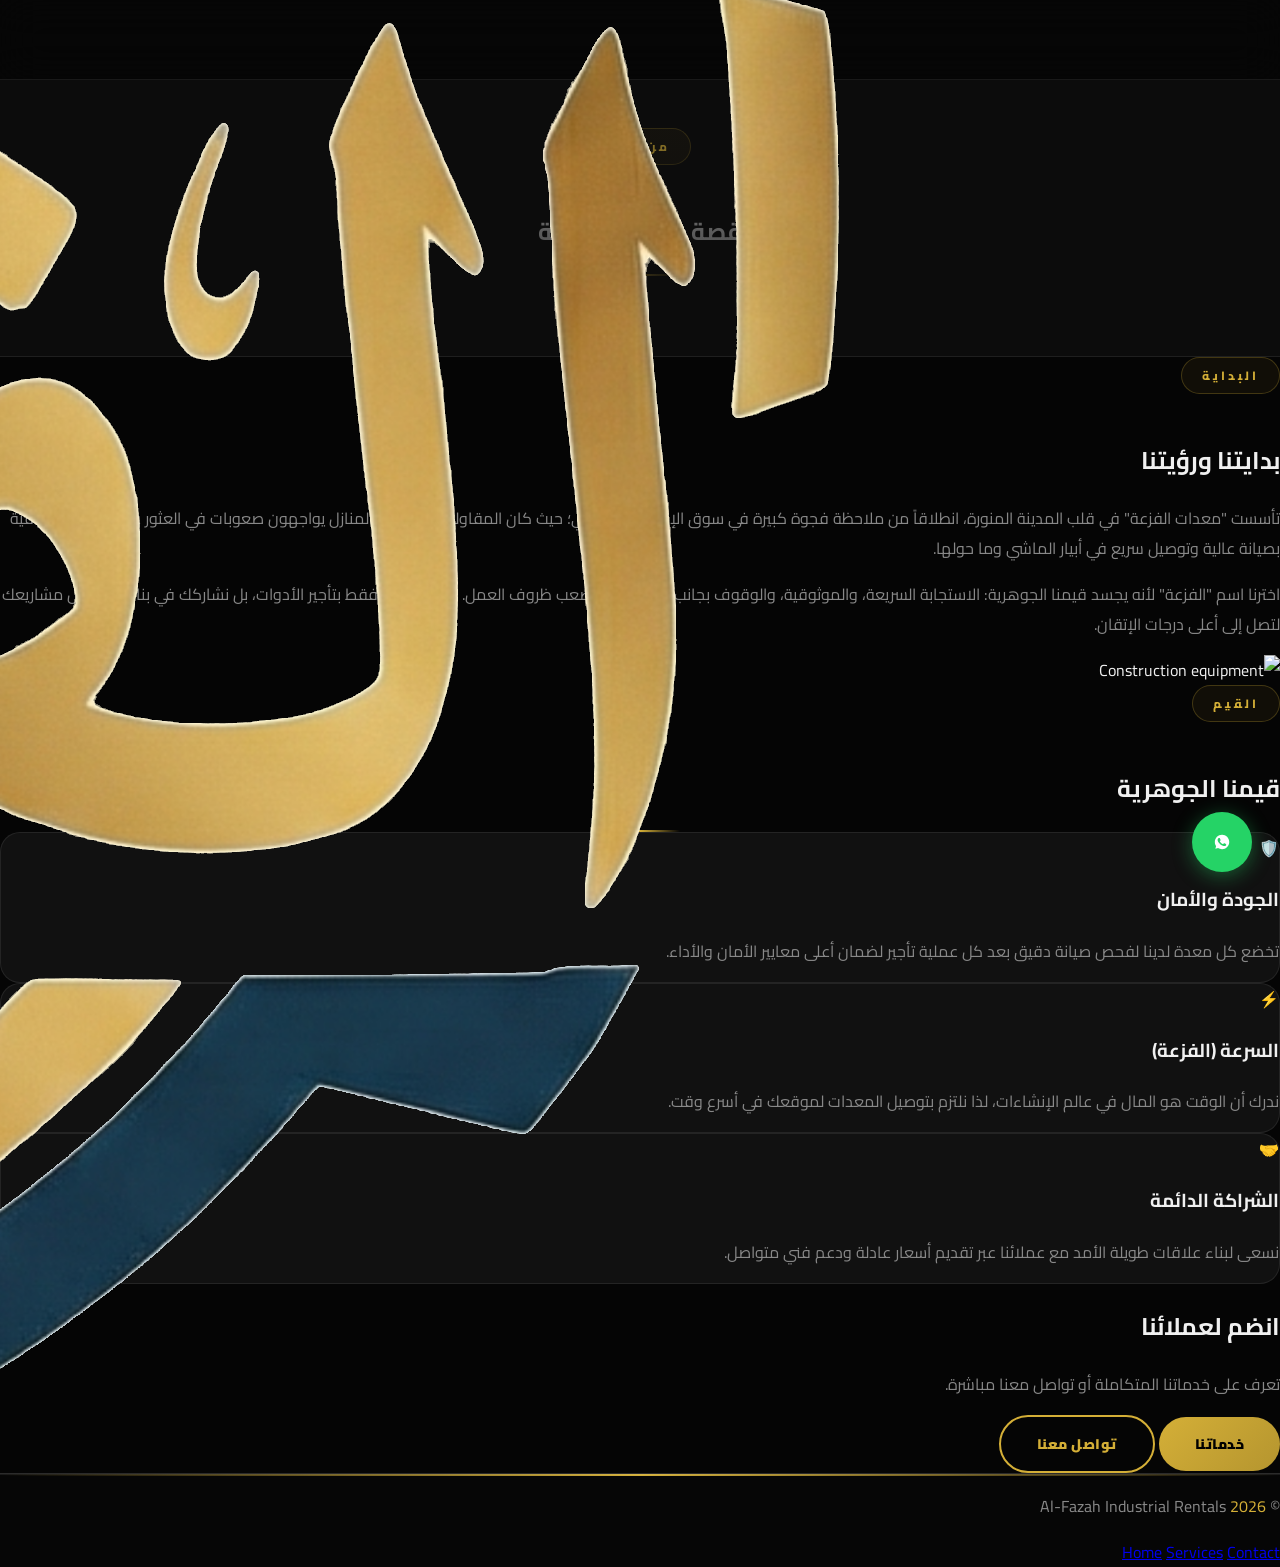
==== commit 95c902b8: "fixed things" ====
--- a/about.html
+++ b/about.html
@@ -5,28 +5,16 @@
     <meta name="viewport" content="width=device-width, initial-scale=1.0">
     <meta name="description" content="About Al-Fazah Industrial Equipment Rentals — our story, core values and mission in Abyar Al Mashi, Medina.">
     <title>من نحن | Al-Fazah About Us</title>
-    
     <link rel="preconnect" href="https://fonts.googleapis.com">
     <link rel="preconnect" href="https://fonts.gstatic.com" crossorigin>
     <link href="https://fonts.googleapis.com/css2?family=Cairo:wght@400;700;900&family=Montserrat:wght@400;700;900&display=swap" rel="stylesheet">
     <script src="https://cdn.tailwindcss.com"></script>
     <link rel="stylesheet" href="style.css">
-    <script>
-        tailwind.config = {
-            theme: {
-                extend: {
-                    colors: {
-                        gold: '#d4af37',
-                        'gold-dark': '#b5952f',
-                    }
-                }
-            }
-        }
-    </script>
+    <script>tailwind.config = { theme: { extend: { colors: { gold: '#d4af37', 'gold-dark': '#b5952f' } } } }</script>
 </head>
 <body class="ar dark-theme">
 
-    <!-- ── NAVBAR ── -->
+    <!-- NAVBAR -->
     <nav class="navbar scrolled" id="main-nav">
         <div class="flex items-center gap-4">
             <a href="index.html" class="flex items-center gap-3 group">
@@ -38,36 +26,33 @@
                 </div>
             </a>
         </div>
-        
-        <div class="hidden md:flex gap-8 font-bold items-center text-sm uppercase tracking-wider">
-            <a href="index.html" class="hover:text-gold transition relative after:absolute after:bottom-[-4px] after:left-0 after:w-0 hover:after:w-full after:h-[2px] after:bg-gold after:rounded after:transition-all">
-                <span class="lang-ar">الرئيسية</span>
-                <span class="lang-en hidden">Home</span>
-            </a>
-            <a href="about.html" class="text-gold transition relative after:absolute after:bottom-[-4px] after:left-0 after:w-full after:h-[2px] after:bg-gold after:rounded">
-                <span class="lang-ar">من نحن</span>
-                <span class="lang-en hidden">About</span>
-            </a>
+        <div class="nav-links">
+            <a href="index.html" class="nav-link"><span class="lang-ar">الرئيسية</span><span class="lang-en hidden">Home</span></a>
+            <a href="services.html" class="nav-link"><span class="lang-ar">خدماتنا</span><span class="lang-en hidden">Services</span></a>
+            <a href="about.html" class="nav-link active"><span class="lang-ar">من نحن</span><span class="lang-en hidden">About</span></a>
+            <a href="contact.html" class="nav-link"><span class="lang-ar">تواصل معنا</span><span class="lang-en hidden">Contact</span></a>
         </div>
-        
-        <div class="flex items-center gap-3">
+        <div class="nav-controls">
             <button onclick="toggleTheme()" id="theme-icon" class="w-10 h-10 rounded-full border border-[var(--border-strong)] flex items-center justify-center text-gold hover:bg-gold hover:text-black transition-all duration-300" aria-label="Toggle theme">
                 <svg class="w-5 h-5" fill="none" stroke="currentColor" stroke-width="2" viewBox="0 0 24 24"><path stroke-linecap="round" stroke-linejoin="round" d="M20.354 15.354A9 9 0 018.646 3.646 9.003 9.003 0 0012 21a9.003 9.003 0 008.354-5.646z"/></svg>
             </button>
-            <button onclick="toggleLang()" class="px-5 py-2 border border-[var(--border-strong)] rounded-full text-xs font-black text-gold lang-switch-btn hover:bg-gold hover:text-black transition-all duration-300 uppercase tracking-wider" aria-label="Toggle language">English</button>
+            <button onclick="toggleLang()" class="px-4 py-2 border border-[var(--border-strong)] rounded-full text-[11px] font-black text-gold lang-switch-btn hover:bg-gold hover:text-black transition-all duration-300 uppercase tracking-wider">English</button>
+            <button class="hamburger" id="hamburger-btn" onclick="toggleMobileMenu()" aria-label="Menu"><span></span><span></span><span></span></button>
         </div>
     </nav>
+    <div class="mobile-menu" id="mobile-menu">
+        <a href="index.html" class="mobile-menu-link" onclick="closeMobileMenu()"><span class="lang-ar">الرئيسية</span><span class="lang-en hidden">Home</span></a>
+        <a href="services.html" class="mobile-menu-link" onclick="closeMobileMenu()"><span class="lang-ar">خدماتنا</span><span class="lang-en hidden">Services</span></a>
+        <a href="about.html" class="mobile-menu-link active" onclick="closeMobileMenu()"><span class="lang-ar">من نحن</span><span class="lang-en hidden">About</span></a>
+        <a href="contact.html" class="mobile-menu-link" onclick="closeMobileMenu()"><span class="lang-ar">تواصل معنا</span><span class="lang-en hidden">Contact</span></a>
+    </div>
 
-    <!-- ── HEADER ── -->
-    <section class="pt-32 pb-20 bg-[var(--bg-secondary)] text-center px-6 relative overflow-hidden border-b border-[var(--border)]">
+    <!-- PAGE HEADER -->
+    <section class="page-header px-6">
         <div class="absolute inset-0 bg-[url('https://images.unsplash.com/photo-1541888946425-d81bb19480c5?q=80&w=2000')] bg-cover bg-center opacity-[0.04]"></div>
         <div class="absolute inset-0 bg-gradient-to-t from-[var(--bg-secondary)] to-transparent"></div>
-        
         <div class="relative z-10 reveal">
-            <span class="section-label mb-6 inline-flex">
-                <span class="lang-ar">من نحن</span>
-                <span class="lang-en hidden">About Us</span>
-            </span>
+            <span class="section-label mb-6 inline-flex"><span class="lang-ar">من نحن</span><span class="lang-en hidden">About Us</span></span>
             <h1 class="text-4xl md:text-6xl lg:text-7xl font-black mt-4 mb-6">
                 <span class="lang-ar text-transparent bg-clip-text bg-gradient-to-r from-gold to-[var(--gold-light)]">قصة معدات الفزعة</span>
                 <span class="lang-en hidden text-transparent bg-clip-text bg-gradient-to-r from-gold to-[var(--gold-light)]">The Al-Fazah Story</span>
@@ -76,30 +61,19 @@
         </div>
     </section>
 
-    <!-- ── STORY ── -->
+    <!-- STORY -->
     <section class="max-w-7xl mx-auto px-6 py-24 md:py-32 grid grid-cols-1 md:grid-cols-2 gap-16 items-center">
         <div class="reveal-left delay-100">
-            <span class="section-label mb-6">
-                <span class="lang-ar">البداية</span>
-                <span class="lang-en hidden">Origins</span>
-            </span>
+            <span class="section-label mb-6"><span class="lang-ar">البداية</span><span class="lang-en hidden">Origins</span></span>
             <h2 class="text-3xl md:text-4xl font-black mb-8">
                 <span class="lang-ar text-transparent bg-clip-text bg-gradient-to-r from-gold to-[var(--gold-light)]">بدايتنا ورؤيتنا</span>
                 <span class="lang-en hidden text-transparent bg-clip-text bg-gradient-to-r from-gold to-[var(--gold-light)]">Our Origin & Vision</span>
             </h2>
             <div class="space-y-5 text-muted leading-loose text-base font-semibold">
-                <p class="lang-ar">
-                    تأسست "معدات الفزعة" في قلب المدينة المنورة، انطلاقاً من ملاحظة فجوة كبيرة في سوق الإنشاءات المحلي؛ حيث كان المقاولون وأصحاب المنازل يواجهون صعوبات في العثور على معدات احترافية بصيانة عالية وتوصيل سريع في أبيار الماشي وما حولها.
-                </p>
-                <p class="lang-ar">
-                    اخترنا اسم "الفزعة" لأنه يجسد قيمنا الجوهرية: الاستجابة السريعة، والموثوقية، والوقوف بجانب عملائنا في أصعب ظروف العمل. نحن لا نقوم فقط بتأجير الأدوات، بل نشاركك في بناء وتأسيس مشاريعك لتصل إلى أعلى درجات الإتقان.
-                </p>
-                <p class="lang-en hidden">
-                    Al-Fazah Equipment was founded in the heart of Medina after identifying a critical gap in the local construction market. Contractors and homeowners around Abyar Al Mashi struggled to find high-performance, well-maintained tools with reliable delivery.
-                </p>
-                <p class="lang-en hidden">
-                    We chose the name "Al-Fazah" (meaning 'chivalrous assistance') because it embodies our core values: rapid response, reliability, and standing by our clients during their most critical project phases.
-                </p>
+                <p class="lang-ar">تأسست "معدات الفزعة" في قلب المدينة المنورة، انطلاقاً من ملاحظة فجوة كبيرة في سوق الإنشاءات المحلي؛ حيث كان المقاولون وأصحاب المنازل يواجهون صعوبات في العثور على معدات احترافية بصيانة عالية وتوصيل سريع في أبيار الماشي وما حولها.</p>
+                <p class="lang-ar">اخترنا اسم "الفزعة" لأنه يجسد قيمنا الجوهرية: الاستجابة السريعة، والموثوقية، والوقوف بجانب عملائنا في أصعب ظروف العمل. نحن لا نقوم فقط بتأجير الأدوات، بل نشاركك في بناء وتأسيس مشاريعك لتصل إلى أعلى درجات الإتقان.</p>
+                <p class="lang-en hidden">Al-Fazah Equipment was founded in the heart of Medina after identifying a critical gap in the local construction market. Contractors and homeowners around Abyar Al Mashi struggled to find high-performance, well-maintained tools with reliable delivery.</p>
+                <p class="lang-en hidden">We chose the name "Al-Fazah" (meaning 'chivalrous assistance') because it embodies our core values: rapid response, reliability, and standing by our clients during their most critical project phases.</p>
             </div>
         </div>
         <div class="relative reveal-right delay-200">
@@ -107,87 +81,74 @@
             <img src="https://images.unsplash.com/photo-1541888946425-d81bb19480c5?q=80&w=1000" class="rounded-3xl shadow-[var(--card-shadow)] relative z-10 border border-[var(--border)]" alt="Construction equipment">
             <div class="absolute -bottom-8 -right-8 bg-gradient-to-br from-gold to-gold-dark p-6 md:p-8 rounded-2xl shadow-2xl hidden lg:block z-20 border border-yellow-300/20 hover:-translate-y-2 transition duration-500">
                 <span class="text-black font-black text-4xl md:text-5xl leading-none block">+١٠</span>
-                <p class="text-black/70 font-black mt-2 text-sm leading-tight">
-                    <span class="lang-ar">سنوات خبرة</span>
-                    <span class="lang-en hidden">Years Exp.</span>
-                </p>
+                <p class="text-black/70 font-black mt-2 text-sm leading-tight"><span class="lang-ar">سنوات خبرة</span><span class="lang-en hidden">Years Exp.</span></p>
             </div>
         </div>
     </section>
 
-    <!-- ── CORE VALUES ── -->
+    <!-- CORE VALUES -->
     <section class="bg-[var(--bg-secondary)] py-28 md:py-36 border-y border-[var(--border)] overflow-hidden">
         <div class="max-w-7xl mx-auto px-6 text-center">
             <div class="reveal mb-16 md:mb-20">
-                <span class="section-label">
-                    <span class="lang-ar">القيم</span>
-                    <span class="lang-en hidden">Values</span>
-                </span>
+                <span class="section-label"><span class="lang-ar">القيم</span><span class="lang-en hidden">Values</span></span>
                 <h2 class="text-4xl md:text-5xl font-black mt-4 text-transparent bg-clip-text bg-gradient-to-r from-gold to-[var(--gold-light)]">
-                    <span class="lang-ar">قيمنا الجوهرية</span>
-                    <span class="lang-en hidden">Our Core Values</span>
+                    <span class="lang-ar">قيمنا الجوهرية</span><span class="lang-en hidden">Our Core Values</span>
                 </h2>
                 <div class="gold-divider mt-6"></div>
             </div>
-            
             <div class="grid grid-cols-1 md:grid-cols-3 gap-8">
                 <div class="faq-item p-10 text-center group reveal delay-100 relative overflow-hidden">
                     <div class="absolute top-0 left-0 w-full h-[2px] bg-gradient-to-r from-transparent via-gold to-transparent opacity-0 group-hover:opacity-100 transition-opacity duration-500"></div>
                     <div class="text-5xl mb-6 group-hover:scale-110 transition-transform duration-500">🛡️</div>
-                    <h3 class="text-xl font-black mb-4">
-                        <span class="lang-ar">الجودة والأمان</span>
-                        <span class="lang-en hidden">Safety & Quality</span>
-                    </h3>
-                    <p class="text-muted font-semibold leading-relaxed text-sm">
-                        <span class="lang-ar">تخضع كل معدة لدينا لفحص صيانة دقيق بعد كل عملية تأجير لضمان أعلى معايير الأمان والأداء.</span>
-                        <span class="lang-en hidden">Every piece of equipment undergoes rigorous maintenance checks after every rental to ensure peak safety standards.</span>
-                    </p>
+                    <h3 class="text-xl font-black mb-4"><span class="lang-ar">الجودة والأمان</span><span class="lang-en hidden">Safety & Quality</span></h3>
+                    <p class="text-muted font-semibold leading-relaxed text-sm"><span class="lang-ar">تخضع كل معدة لدينا لفحص صيانة دقيق بعد كل عملية تأجير لضمان أعلى معايير الأمان والأداء.</span><span class="lang-en hidden">Every piece of equipment undergoes rigorous maintenance checks after every rental to ensure peak safety standards.</span></p>
                 </div>
-                
                 <div class="faq-item p-10 text-center group reveal delay-200 relative overflow-hidden">
                     <div class="absolute top-0 left-0 w-full h-[2px] bg-gradient-to-r from-transparent via-gold to-transparent opacity-0 group-hover:opacity-100 transition-opacity duration-500"></div>
                     <div class="text-5xl mb-6 group-hover:scale-110 transition-transform duration-500">⚡</div>
-                    <h3 class="text-xl font-black mb-4">
-                        <span class="lang-ar">السرعة (الفزعة)</span>
-                        <span class="lang-en hidden">Speed (The Fazah)</span>
-                    </h3>
-                    <p class="text-muted font-semibold leading-relaxed text-sm">
-                        <span class="lang-ar">ندرك أن الوقت هو المال في عالم الإنشاءات، لذا نلتزم بتوصيل المعدات لموقعك في أسرع وقت.</span>
-                        <span class="lang-en hidden">Time is money in construction. We commit to delivering standard tools to your site as fast as humanly possible.</span>
-                    </p>
+                    <h3 class="text-xl font-black mb-4"><span class="lang-ar">السرعة (الفزعة)</span><span class="lang-en hidden">Speed (The Fazah)</span></h3>
+                    <p class="text-muted font-semibold leading-relaxed text-sm"><span class="lang-ar">ندرك أن الوقت هو المال في عالم الإنشاءات، لذا نلتزم بتوصيل المعدات لموقعك في أسرع وقت.</span><span class="lang-en hidden">Time is money in construction. We commit to delivering tools to your site as fast as humanly possible.</span></p>
                 </div>
-                
                 <div class="faq-item p-10 text-center group reveal delay-300 relative overflow-hidden">
                     <div class="absolute top-0 left-0 w-full h-[2px] bg-gradient-to-r from-transparent via-gold to-transparent opacity-0 group-hover:opacity-100 transition-opacity duration-500"></div>
                     <div class="text-5xl mb-6 group-hover:scale-110 transition-transform duration-500">🤝</div>
-                    <h3 class="text-xl font-black mb-4">
-                        <span class="lang-ar">الشراكة الدائمة</span>
-                        <span class="lang-en hidden">Lasting Partners</span>
-                    </h3>
-                    <p class="text-muted font-semibold leading-relaxed text-sm">
-                        <span class="lang-ar">نسعى لبناء علاقات طويلة الأمد مع عملائنا عبر تقديم أسعار عادلة ودعم فني متواصل.</span>
-                        <span class="lang-en hidden">Building long-lasting client relationships through fair pricing, transparent deals, and continuous support.</span>
-                    </p>
+                    <h3 class="text-xl font-black mb-4"><span class="lang-ar">الشراكة الدائمة</span><span class="lang-en hidden">Lasting Partners</span></h3>
+                    <p class="text-muted font-semibold leading-relaxed text-sm"><span class="lang-ar">نسعى لبناء علاقات طويلة الأمد مع عملائنا عبر تقديم أسعار عادلة ودعم فني متواصل.</span><span class="lang-en hidden">Building long-lasting client relationships through fair pricing, transparent deals, and continuous support.</span></p>
                 </div>
             </div>
         </div>
     </section>
 
-    <!-- ── FOOTER ── -->
-    <footer class="site-footer pt-10 pb-8 px-6">
+    <!-- CTA -->
+    <section class="py-20 md:py-28 relative overflow-hidden">
+        <div class="absolute inset-0 bg-gradient-to-br from-gold/5 via-transparent to-gold/5"></div>
+        <div class="max-w-3xl mx-auto px-6 text-center relative z-10 reveal">
+            <h2 class="text-3xl md:text-5xl font-black mb-6"><span class="lang-ar">انضم لعملائنا</span><span class="lang-en hidden">Join Our Clients</span></h2>
+            <p class="text-muted font-bold text-lg mb-10"><span class="lang-ar">تعرف على خدماتنا المتكاملة أو تواصل معنا مباشرة.</span><span class="lang-en hidden">Explore our full services or get in touch directly.</span></p>
+            <div class="flex flex-col sm:flex-row gap-4 justify-center">
+                <a href="services.html" class="btn-gold text-base px-12 py-5"><span class="lang-ar">خدماتنا</span><span class="lang-en hidden">Our Services</span></a>
+                <a href="contact.html" class="btn-outline-gold text-base px-12 py-5"><span class="lang-ar">تواصل معنا</span><span class="lang-en hidden">Contact Us</span></a>
+            </div>
+        </div>
+    </section>
+
+    <!-- FOOTER -->
+    <footer class="site-footer pt-12 pb-8 px-6">
         <div class="max-w-7xl mx-auto">
             <div class="footer-bottom pt-0 flex flex-col md:flex-row justify-between items-center gap-4 text-xs font-bold uppercase tracking-widest reveal">
-                <p>
-                    © <span class="text-gold">2026</span> Al-Fazah Industrial Rentals
-                </p>
+                <p>© <span class="text-gold">2026</span> Al-Fazah Industrial Rentals</p>
                 <div class="flex gap-6">
                     <a href="index.html" class="hover:text-gold transition">Home</a>
-                    <a href="Rental_Agrement.html" class="hover:text-gold transition">Terms</a>
+                    <a href="services.html" class="hover:text-gold transition">Services</a>
+                    <a href="contact.html" class="hover:text-gold transition">Contact</a>
                 </div>
             </div>
         </div>
     </footer>
 
+    <a href="https://wa.me/966541894161" class="whatsapp-fab" aria-label="Chat on WhatsApp">
+        <svg viewBox="0 0 24 24"><path d="M12.031 6.172c-3.181 0-5.767 2.586-5.768 5.766-.001 1.298.38 2.27 1.019 3.287l-.582 2.128 2.182-.573c.978.58 1.911.928 3.145.929 3.178 0 5.767-2.587 5.768-5.766.001-3.187-2.575-5.77-5.764-5.771zm3.392 8.244c-.144.405-.837.774-1.17.824-.299.045-.677.063-1.092-.069-.252-.08-.575-.187-.988-.365-1.739-.751-2.874-2.502-2.961-2.617-.087-.116-.708-.94-.708-1.793s.448-1.273.607-1.446c.159-.173.346-.217.462-.217l.332.006c.106.005.249-.04.39.298.144.347.491 1.2.534 1.287.043.087.072.188.014.304-.058.116-.087.188-.173.289l-.26.304c-.087.086-.177.18-.076.354.101.174.449.741.964 1.201.662.591 1.221.774 1.394.86s.274.066.376-.051l.404-.506c.122-.16.253-.13.408-.072.155.058.982.465 1.15.553.168.086.28.129.32.203.04.074.04.428-.104.833z"/></svg>
+    </a>
     <script src="script.js"></script>
 </body>
 </html>
--- a/style.css
+++ b/style.css
@@ -30,7 +30,6 @@
     --hero-overlay: rgba(0, 0, 0, 0.82);
     --card-shadow: 0 8px 32px rgba(0,0,0,0.6);
     --card-shadow-hover: 0 20px 50px rgba(212, 175, 55, 0.15);
-    --footer-border-top: var(--gold);
     --footer-text: #a0a0a0;
     --footer-heading: var(--gold);
     --stats-bg: #0a0a0a;
@@ -50,20 +49,14 @@
     --hero-overlay: rgba(255, 255, 255, 0.82);
     --card-shadow: 0 4px 20px rgba(0,0,0,0.06);
     --card-shadow-hover: 0 16px 40px rgba(212, 175, 55, 0.12);
-    --footer-border-top: var(--gold);
     --footer-text: #555555;
     --footer-heading: #1a1a1a;
     --stats-bg: #f2f0eb;
 }
 
 /* --- BASE --- */
-* {
-    box-sizing: border-box;
-}
-
-html {
-    scroll-behavior: smooth;
-}
+* { box-sizing: border-box; }
+html { scroll-behavior: smooth; }
 
 body {
     background-color: var(--bg-primary);
@@ -76,17 +69,12 @@
     -webkit-font-smoothing: antialiased;
     -moz-osx-font-smoothing: grayscale;
 }
-
 body.en { font-family: 'Montserrat', sans-serif; }
 
 /* --- SCROLLBAR --- */
 ::-webkit-scrollbar { width: 8px; }
 ::-webkit-scrollbar-track { background: var(--bg-primary); }
-::-webkit-scrollbar-thumb {
-    background: rgba(212,175,55,0.3);
-    border-radius: 4px;
-    border: 2px solid var(--bg-primary);
-}
+::-webkit-scrollbar-thumb { background: rgba(212,175,55,0.3); border-radius: 4px; border: 2px solid var(--bg-primary); }
 ::-webkit-scrollbar-thumb:hover { background: var(--gold); }
 
 /* --- UTILITY OVERRIDES --- */
@@ -96,69 +84,37 @@
 .text-muted { color: var(--text-muted); }
 .hidden { display: none !important; }
 
-/* Letter spacing */
 .ar .location-text { letter-spacing: 0px; word-spacing: 2px; }
 .en .location-text { letter-spacing: 2px; }
 
 /* --- PREMIUM LOADER --- */
 #loader-wrapper {
-    position: fixed;
-    inset: 0;
-    background: #000;
-    display: flex;
-    flex-direction: column;
-    justify-content: center;
-    align-items: center;
-    z-index: 99999;
-    transition: opacity 0.7s ease, visibility 0.7s ease;
-}
-.loader-content {
-    position: relative;
-    display: flex;
-    justify-content: center;
-    align-items: center;
-    width: 160px;
-    height: 160px;
-}
+    position: fixed; inset: 0; background: #000;
+    display: flex; flex-direction: column; justify-content: center; align-items: center;
+    z-index: 99999; transition: opacity 0.7s ease, visibility 0.7s ease;
+}
+.loader-content { position: relative; display: flex; justify-content: center; align-items: center; width: 160px; height: 160px; }
 .spinner {
-    position: absolute;
-    width: 140px;
-    height: 140px;
-    border: 2px solid rgba(212, 175, 55, 0.08);
-    border-top: 2px solid var(--gold);
-    border-radius: 50%;
-    animation: spin 1.2s cubic-bezier(0.5, 0, 0.5, 1) infinite;
-}
-.loader-logo {
-    width: 65px;
-    z-index: 10;
-    filter: drop-shadow(0 0 20px var(--gold-glow));
-    animation: loaderPulse 2s ease-in-out infinite;
-}
-@keyframes spin {
-    0% { transform: rotate(0deg); }
-    100% { transform: rotate(360deg); }
-}
-@keyframes loaderPulse {
-    0%, 100% { transform: scale(1); opacity: 0.7; }
-    50% { transform: scale(1.08); opacity: 1; }
-}
+    position: absolute; width: 140px; height: 140px;
+    border: 2px solid rgba(212, 175, 55, 0.08); border-top: 2px solid var(--gold);
+    border-radius: 50%; animation: spin 1.2s cubic-bezier(0.5, 0, 0.5, 1) infinite;
+}
+.loader-logo { width: 65px; z-index: 10; filter: drop-shadow(0 0 20px var(--gold-glow)); animation: loaderPulse 2s ease-in-out infinite; }
+@keyframes spin { 0% { transform: rotate(0deg); } 100% { transform: rotate(360deg); } }
+@keyframes loaderPulse { 0%, 100% { transform: scale(1); opacity: 0.7; } 50% { transform: scale(1.08); opacity: 1; } }
 #loader-wrapper.fade-out { opacity: 0; visibility: hidden; pointer-events: none; }
 
-/* --- NAVBAR --- */
+/* ============================
+   NAVBAR
+   ============================ */
 .navbar {
     background: var(--nav-bg);
     backdrop-filter: blur(20px) saturate(180%);
     -webkit-backdrop-filter: blur(20px) saturate(180%);
     border-bottom: 1px solid var(--border);
     height: 80px;
-    position: fixed;
-    width: 100%;
-    top: 0;
-    z-index: 1000;
-    display: flex;
-    align-items: center;
-    justify-content: space-between;
+    position: fixed; width: 100%; top: 0; z-index: 1000;
+    display: flex; align-items: center; justify-content: space-between;
     padding: 0 clamp(16px, 5%, 80px);
     transition: all 0.35s ease;
 }
@@ -169,286 +125,255 @@
     box-shadow: 0 1px 20px rgba(0,0,0,0.08);
 }
 
-/* --- BUTTONS --- */
+/* Desktop nav links */
+.nav-links { display: none; gap: 2rem; font-weight: 700; align-items: center; font-size: 0.8rem; text-transform: uppercase; letter-spacing: 1.5px; }
+@media (min-width: 768px) { .nav-links { display: flex; } }
+
+.nav-link {
+    position: relative; transition: color 0.3s ease; padding: 4px 0;
+}
+.nav-link::after {
+    content: ''; position: absolute; bottom: -4px; left: 0;
+    width: 0; height: 2px; background: var(--gold); border-radius: 1px;
+    transition: width 0.3s ease;
+}
+.nav-link:hover { color: var(--gold); }
+.nav-link:hover::after { width: 100%; }
+.nav-link.active { color: var(--gold); }
+.nav-link.active::after { width: 100%; }
+
+/* Nav right controls */
+.nav-controls { display: flex; align-items: center; gap: 0.75rem; }
+
+/* Hamburger button */
+.hamburger {
+    display: flex; flex-direction: column; gap: 5px; cursor: pointer;
+    background: none; border: none; padding: 8px; z-index: 1100;
+}
+.hamburger span {
+    display: block; width: 24px; height: 2px; background: var(--gold);
+    border-radius: 2px; transition: all 0.35s ease;
+}
+.hamburger.open span:nth-child(1) { transform: translateY(7px) rotate(45deg); }
+.hamburger.open span:nth-child(2) { opacity: 0; transform: translateX(-10px); }
+.hamburger.open span:nth-child(3) { transform: translateY(-7px) rotate(-45deg); }
+@media (min-width: 768px) { .hamburger { display: none; } }
+
+/* Mobile menu overlay */
+.mobile-menu {
+    position: fixed; top: 0; right: -100%; width: 100%; height: 100vh;
+    background: var(--bg-primary); z-index: 1050;
+    display: flex; flex-direction: column; justify-content: center; align-items: center;
+    gap: 1.5rem; transition: right 0.4s cubic-bezier(0.4, 0, 0.2, 1);
+    padding: 2rem;
+}
+.mobile-menu.open { right: 0; }
+
+.mobile-menu-link {
+    font-size: 1.5rem; font-weight: 900; text-transform: uppercase;
+    letter-spacing: 3px; color: var(--text-main);
+    transition: color 0.3s ease, transform 0.3s ease;
+    padding: 0.5rem 0; text-decoration: none;
+    opacity: 0; transform: translateY(20px);
+    transition: all 0.4s ease;
+}
+.mobile-menu.open .mobile-menu-link {
+    opacity: 1; transform: translateY(0);
+}
+.mobile-menu.open .mobile-menu-link:nth-child(1) { transition-delay: 0.1s; }
+.mobile-menu.open .mobile-menu-link:nth-child(2) { transition-delay: 0.15s; }
+.mobile-menu.open .mobile-menu-link:nth-child(3) { transition-delay: 0.2s; }
+.mobile-menu.open .mobile-menu-link:nth-child(4) { transition-delay: 0.25s; }
+.mobile-menu.open .mobile-menu-link:nth-child(5) { transition-delay: 0.3s; }
+.mobile-menu.open .mobile-menu-link:nth-child(6) { transition-delay: 0.35s; }
+
+.mobile-menu-link:hover { color: var(--gold); }
+.mobile-menu-link.active { color: var(--gold); }
+
+/* ============================
+   BUTTONS
+   ============================ */
 .btn-gold {
     background: linear-gradient(135deg, var(--gold), var(--gold-dark));
-    color: #000;
-    padding: 14px 36px;
-    border-radius: var(--radius-full);
-    font-weight: 900;
-    display: inline-flex;
-    align-items: center;
-    justify-content: center;
-    gap: 8px;
-    transition: all 0.35s ease;
-    cursor: pointer;
-    border: none;
-    text-transform: uppercase;
-    letter-spacing: 0.5px;
-    font-size: 14px;
-    position: relative;
-    overflow: hidden;
+    color: #000; padding: 14px 36px; border-radius: var(--radius-full);
+    font-weight: 900; display: inline-flex; align-items: center; justify-content: center; gap: 8px;
+    transition: all 0.35s ease; cursor: pointer; border: none;
+    text-transform: uppercase; letter-spacing: 0.5px; font-size: 14px;
+    position: relative; overflow: hidden; text-decoration: none;
 }
 .btn-gold::after {
-    content: '';
-    position: absolute;
-    inset: 0;
+    content: ''; position: absolute; inset: 0;
     background: linear-gradient(135deg, transparent 40%, rgba(255,255,255,0.25) 50%, transparent 60%);
-    transform: translateX(-100%);
-    transition: transform 0.6s ease;
-}
-.btn-gold:hover::after {
-    transform: translateX(100%);
-}
-.btn-gold:hover {
-    transform: translateY(-2px);
-    box-shadow: 0 8px 30px var(--gold-glow);
-}
-.btn-gold:active {
-    transform: translateY(0) scale(0.98);
-}
+    transform: translateX(-100%); transition: transform 0.6s ease;
+}
+.btn-gold:hover::after { transform: translateX(100%); }
+.btn-gold:hover { transform: translateY(-2px); box-shadow: 0 8px 30px var(--gold-glow); }
+.btn-gold:active { transform: translateY(0) scale(0.98); }
 
 .btn-outline {
-    border: 2px solid rgba(255,255,255,0.3);
-    color: #fff;
-    padding: 14px 36px;
-    border-radius: var(--radius-full);
-    font-weight: 900;
-    display: inline-flex;
-    align-items: center;
-    justify-content: center;
-    gap: 8px;
-    transition: all 0.35s ease;
-    cursor: pointer;
-    background: transparent;
-    backdrop-filter: blur(4px);
-    text-transform: uppercase;
-    letter-spacing: 0.5px;
-    font-size: 14px;
-}
-.btn-outline:hover {
-    background: #fff;
-    color: #000;
-    border-color: #fff;
-    transform: translateY(-2px);
-}
-
-/* --- SCROLL REVEALS --- */
-.reveal {
-    opacity: 0;
-    transform: translateY(30px);
-    transition: all 0.9s cubic-bezier(0.16, 1, 0.3, 1);
-}
-.reveal.active {
-    opacity: 1;
-    transform: translateY(0);
-}
-.reveal-left {
-    opacity: 0;
-    transform: translateX(-40px);
-    transition: all 0.9s cubic-bezier(0.16, 1, 0.3, 1);
-}
-.reveal-left.active {
-    opacity: 1;
-    transform: translateX(0);
-}
-.reveal-right {
-    opacity: 0;
-    transform: translateX(40px);
-    transition: all 0.9s cubic-bezier(0.16, 1, 0.3, 1);
-}
-.reveal-right.active {
-    opacity: 1;
-    transform: translateX(0);
-}
+    border: 2px solid rgba(255,255,255,0.3); color: #fff;
+    padding: 14px 36px; border-radius: var(--radius-full); font-weight: 900;
+    display: inline-flex; align-items: center; justify-content: center; gap: 8px;
+    transition: all 0.35s ease; cursor: pointer; background: transparent;
+    backdrop-filter: blur(4px); text-transform: uppercase; letter-spacing: 0.5px; font-size: 14px;
+    text-decoration: none;
+}
+.btn-outline:hover { background: #fff; color: #000; border-color: #fff; transform: translateY(-2px); }
+
+.btn-outline-gold {
+    border: 2px solid var(--gold); color: var(--gold);
+    padding: 14px 36px; border-radius: var(--radius-full); font-weight: 900;
+    display: inline-flex; align-items: center; justify-content: center; gap: 8px;
+    transition: all 0.35s ease; cursor: pointer; background: transparent;
+    text-transform: uppercase; letter-spacing: 0.5px; font-size: 14px;
+    text-decoration: none;
+}
+.btn-outline-gold:hover { background: var(--gold); color: #000; transform: translateY(-2px); box-shadow: 0 8px 30px var(--gold-glow); }
+
+/* ============================
+   SCROLL REVEALS
+   ============================ */
+.reveal { opacity: 0; transform: translateY(30px); transition: all 0.9s cubic-bezier(0.16, 1, 0.3, 1); }
+.reveal.active { opacity: 1; transform: translateY(0); }
+.reveal-left { opacity: 0; transform: translateX(-40px); transition: all 0.9s cubic-bezier(0.16, 1, 0.3, 1); }
+.reveal-left.active { opacity: 1; transform: translateX(0); }
+.reveal-right { opacity: 0; transform: translateX(40px); transition: all 0.9s cubic-bezier(0.16, 1, 0.3, 1); }
+.reveal-right.active { opacity: 1; transform: translateX(0); }
 .delay-100 { transition-delay: 100ms; }
 .delay-200 { transition-delay: 200ms; }
 .delay-300 { transition-delay: 300ms; }
 .delay-400 { transition-delay: 400ms; }
 
-/* --- TOOL CARDS --- */
+/* ============================
+   TOOL CARDS
+   ============================ */
 .tool-card {
-    background: var(--bg-card);
-    border: 1px solid var(--border);
-    border-radius: var(--radius-lg);
-    overflow: hidden;
-    transition: all 0.5s cubic-bezier(0.16, 1, 0.3, 1);
-    box-shadow: var(--card-shadow);
-    position: relative;
+    background: var(--bg-card); border: 1px solid var(--border); border-radius: var(--radius-lg);
+    overflow: hidden; transition: all 0.5s cubic-bezier(0.16, 1, 0.3, 1);
+    box-shadow: var(--card-shadow); position: relative;
 }
 .tool-card::before {
-    content: '';
-    position: absolute;
-    top: 0; left: 0; right: 0;
-    height: 3px;
+    content: ''; position: absolute; top: 0; left: 0; right: 0; height: 3px;
     background: linear-gradient(90deg, transparent, var(--gold), transparent);
-    opacity: 0;
-    transition: opacity 0.5s ease;
-    z-index: 30;
+    opacity: 0; transition: opacity 0.5s ease; z-index: 30;
 }
 .tool-card:hover::before { opacity: 1; }
-.tool-card:hover {
-    border-color: rgba(212,175,55,0.3);
-    transform: translateY(-6px);
-    box-shadow: var(--card-shadow-hover);
-}
-
-/* --- STATS STRIP --- */
-.stats-strip {
-    background: var(--stats-bg);
-    border-top: 1px solid var(--border);
-    border-bottom: 1px solid var(--border);
-}
-.stat-item {
-    text-align: center;
-    padding: 2rem 1rem;
-}
+.tool-card:hover { border-color: rgba(212,175,55,0.3); transform: translateY(-6px); box-shadow: var(--card-shadow-hover); }
+
+/* ============================
+   STATS STRIP
+   ============================ */
+.stats-strip { background: var(--stats-bg); border-top: 1px solid var(--border); border-bottom: 1px solid var(--border); }
+.stat-item { text-align: center; padding: 2rem 1rem; }
 .stat-number {
-    font-size: clamp(2.5rem, 5vw, 3.5rem);
-    font-weight: 900;
+    font-size: clamp(2.5rem, 5vw, 3.5rem); font-weight: 900;
     background: linear-gradient(135deg, var(--gold), var(--gold-light));
-    -webkit-background-clip: text;
-    -webkit-text-fill-color: transparent;
-    background-clip: text;
-    line-height: 1;
-}
-.stat-label {
-    color: var(--text-muted);
-    font-weight: 700;
-    font-size: 0.875rem;
-    margin-top: 0.5rem;
-    text-transform: uppercase;
-    letter-spacing: 2px;
-}
-
-/* --- FAQ ACCORDION --- */
+    -webkit-background-clip: text; -webkit-text-fill-color: transparent; background-clip: text; line-height: 1;
+}
+.stat-label { color: var(--text-muted); font-weight: 700; font-size: 0.875rem; margin-top: 0.5rem; text-transform: uppercase; letter-spacing: 2px; }
+
+/* ============================
+   FAQ / FEATURE CARDS
+   ============================ */
 .faq-item {
-    background: var(--bg-card);
-    border: 1px solid var(--border);
-    border-radius: var(--radius-md);
-    overflow: hidden;
-    transition: all 0.4s ease;
-}
-.faq-item:hover {
-    border-color: rgba(212,175,55,0.3);
-    box-shadow: 0 8px 30px rgba(212,175,55,0.08);
-}
-
-/* --- FOOTER --- */
+    background: var(--bg-card); border: 1px solid var(--border); border-radius: var(--radius-md);
+    overflow: hidden; transition: all 0.4s ease;
+}
+.faq-item:hover { border-color: rgba(212,175,55,0.3); box-shadow: 0 8px 30px rgba(212,175,55,0.08); }
+
+/* ============================
+   CONTACT CARDS
+   ============================ */
+.contact-card {
+    background: var(--bg-card); border: 1px solid var(--border); border-radius: var(--radius-lg);
+    padding: 2.5rem; text-align: center; transition: all 0.5s ease; position: relative; overflow: hidden;
+}
+.contact-card::before {
+    content: ''; position: absolute; top: 0; left: 0; right: 0; height: 3px;
+    background: linear-gradient(90deg, transparent, var(--gold), transparent);
+    opacity: 0; transition: opacity 0.4s ease;
+}
+.contact-card:hover::before { opacity: 1; }
+.contact-card:hover { border-color: rgba(212,175,55,0.3); transform: translateY(-4px); box-shadow: var(--card-shadow-hover); }
+
+/* ============================
+   SERVICE CARDS
+   ============================ */
+.service-card {
+    background: var(--bg-card); border: 1px solid var(--border); border-radius: var(--radius-lg);
+    padding: 3rem 2rem; transition: all 0.5s ease; position: relative; overflow: hidden;
+}
+.service-card::before {
+    content: ''; position: absolute; top: 0; left: 0; right: 0; height: 3px;
+    background: linear-gradient(90deg, transparent, var(--gold), transparent);
+    opacity: 0; transition: opacity 0.4s ease;
+}
+.service-card:hover::before { opacity: 1; }
+.service-card:hover { border-color: rgba(212,175,55,0.3); transform: translateY(-6px); box-shadow: var(--card-shadow-hover); }
+
+/* ============================
+   FOOTER
+   ============================ */
 .site-footer {
-    background: var(--bg-footer);
-    border-top: 1px solid var(--border-strong);
-    color: var(--footer-text);
-    transition: all var(--transition);
-    position: relative;
+    background: var(--bg-footer); border-top: 1px solid var(--border-strong);
+    color: var(--footer-text); transition: all var(--transition); position: relative;
 }
 .site-footer::before {
-    content: '';
-    position: absolute;
-    top: 0;
-    left: 0;
-    right: 0;
-    height: 2px;
+    content: ''; position: absolute; top: 0; left: 0; right: 0; height: 2px;
     background: linear-gradient(90deg, transparent 0%, var(--gold) 50%, transparent 100%);
 }
-.footer-heading {
-    color: var(--footer-heading);
-    font-weight: 900;
-    text-transform: uppercase;
-    letter-spacing: 3px;
-    font-size: 0.75rem;
-    margin-bottom: 1.5rem;
-    position: relative;
-    display: inline-block;
-}
-.footer-link {
-    color: var(--footer-text);
-    transition: all 0.3s ease;
-    display: block;
-    font-weight: 600;
-    font-size: 0.9rem;
-}
-.footer-link:hover {
-    color: var(--gold);
-    transform: translateX(4px);
-}
-.footer-cta-card {
-    background: var(--bg-card);
-    border: 1px solid var(--border-strong);
-    border-radius: var(--radius-lg);
-    transition: all 0.4s ease;
-}
-.footer-cta-card:hover {
-    border-color: rgba(212,175,55,0.4);
-    box-shadow: 0 8px 30px var(--gold-glow);
-}
-.footer-bottom {
-    border-top: 1px solid var(--border);
-    color: var(--text-muted);
-}
-
-/* --- WHATSAPP FAB --- */
+.footer-heading { color: var(--footer-heading); font-weight: 900; text-transform: uppercase; letter-spacing: 3px; font-size: 0.75rem; margin-bottom: 1.5rem; display: inline-block; }
+.footer-link { color: var(--footer-text); transition: all 0.3s ease; display: block; font-weight: 600; font-size: 0.9rem; text-decoration: none; }
+.footer-link:hover { color: var(--gold); transform: translateX(4px); }
+.footer-cta-card { background: var(--bg-card); border: 1px solid var(--border-strong); border-radius: var(--radius-lg); transition: all 0.4s ease; }
+.footer-cta-card:hover { border-color: rgba(212,175,55,0.4); box-shadow: 0 8px 30px var(--gold-glow); }
+.footer-bottom { border-top: 1px solid var(--border); color: var(--text-muted); }
+
+/* ============================
+   WHATSAPP FAB
+   ============================ */
 .whatsapp-fab {
-    position: fixed;
-    bottom: 28px;
-    right: 28px;
-    z-index: 999;
-    width: 60px;
-    height: 60px;
-    border-radius: 50%;
-    background: #25d366;
-    display: flex;
-    align-items: center;
-    justify-content: center;
-    box-shadow: 0 4px 20px rgba(37, 211, 102, 0.4);
-    transition: all 0.3s ease;
-    cursor: pointer;
-    text-decoration: none;
-}
-.whatsapp-fab:hover {
-    transform: scale(1.1);
-    box-shadow: 0 6px 30px rgba(37, 211, 102, 0.6);
-}
-.whatsapp-fab:active {
-    transform: scale(0.95);
-}
-.whatsapp-fab svg {
-    width: 30px;
-    height: 30px;
-    fill: white;
-    transition: transform 0.3s ease;
-}
-.whatsapp-fab:hover svg {
-    transform: rotate(10deg);
-}
-
-/* --- GOLD DIVIDER --- */
-.gold-divider {
-    height: 2px;
-    width: 80px;
-    background: linear-gradient(90deg, transparent, var(--gold), transparent);
-    margin: 0 auto;
-    border-radius: 2px;
-}
-
-/* --- SECTION LABEL --- */
+    position: fixed; bottom: 28px; right: 28px; z-index: 999;
+    width: 60px; height: 60px; border-radius: 50%; background: #25d366;
+    display: flex; align-items: center; justify-content: center;
+    box-shadow: 0 4px 20px rgba(37, 211, 102, 0.4); transition: all 0.3s ease;
+    cursor: pointer; text-decoration: none;
+}
+.whatsapp-fab:hover { transform: scale(1.1); box-shadow: 0 6px 30px rgba(37, 211, 102, 0.6); }
+.whatsapp-fab:active { transform: scale(0.95); }
+.whatsapp-fab svg { width: 30px; height: 30px; fill: white; transition: transform 0.3s ease; }
+.whatsapp-fab:hover svg { transform: rotate(10deg); }
+
+/* ============================
+   REUSABLE COMPONENTS
+   ============================ */
+.gold-divider { height: 2px; width: 80px; background: linear-gradient(90deg, transparent, var(--gold), transparent); margin: 0 auto; border-radius: 2px; }
+
 .section-label {
-    display: inline-flex;
-    align-items: center;
-    gap: 8px;
-    padding: 6px 20px;
-    border-radius: var(--radius-full);
-    border: 1px solid rgba(212,175,55,0.25);
-    background: rgba(212,175,55,0.06);
-    color: var(--gold);
-    font-weight: 800;
-    font-size: 0.75rem;
-    text-transform: uppercase;
-    letter-spacing: 3px;
-    margin-bottom: 1.5rem;
-}
-
-/* --- RESPONSIVE --- */
+    display: inline-flex; align-items: center; gap: 8px; padding: 6px 20px;
+    border-radius: var(--radius-full); border: 1px solid rgba(212,175,55,0.25);
+    background: rgba(212,175,55,0.06); color: var(--gold); font-weight: 800;
+    font-size: 0.75rem; text-transform: uppercase; letter-spacing: 3px; margin-bottom: 1.5rem;
+}
+
+/* Page header shared styles */
+.page-header {
+    padding-top: 8rem; padding-bottom: 5rem;
+    background: var(--bg-secondary); text-align: center;
+    position: relative; overflow: hidden; border-bottom: 1px solid var(--border);
+}
+.page-header::before {
+    content: ''; position: absolute; inset: 0;
+    background-size: cover; background-position: center; opacity: 0.04;
+}
+.page-header::after {
+    content: ''; position: absolute; inset: 0;
+    background: linear-gradient(to top, var(--bg-secondary), transparent);
+}
+
+/* ============================
+   RESPONSIVE
+   ============================ */
 @media (max-width: 768px) {
     .navbar { padding: 0 16px; }
     .stat-number { font-size: 2rem; }
